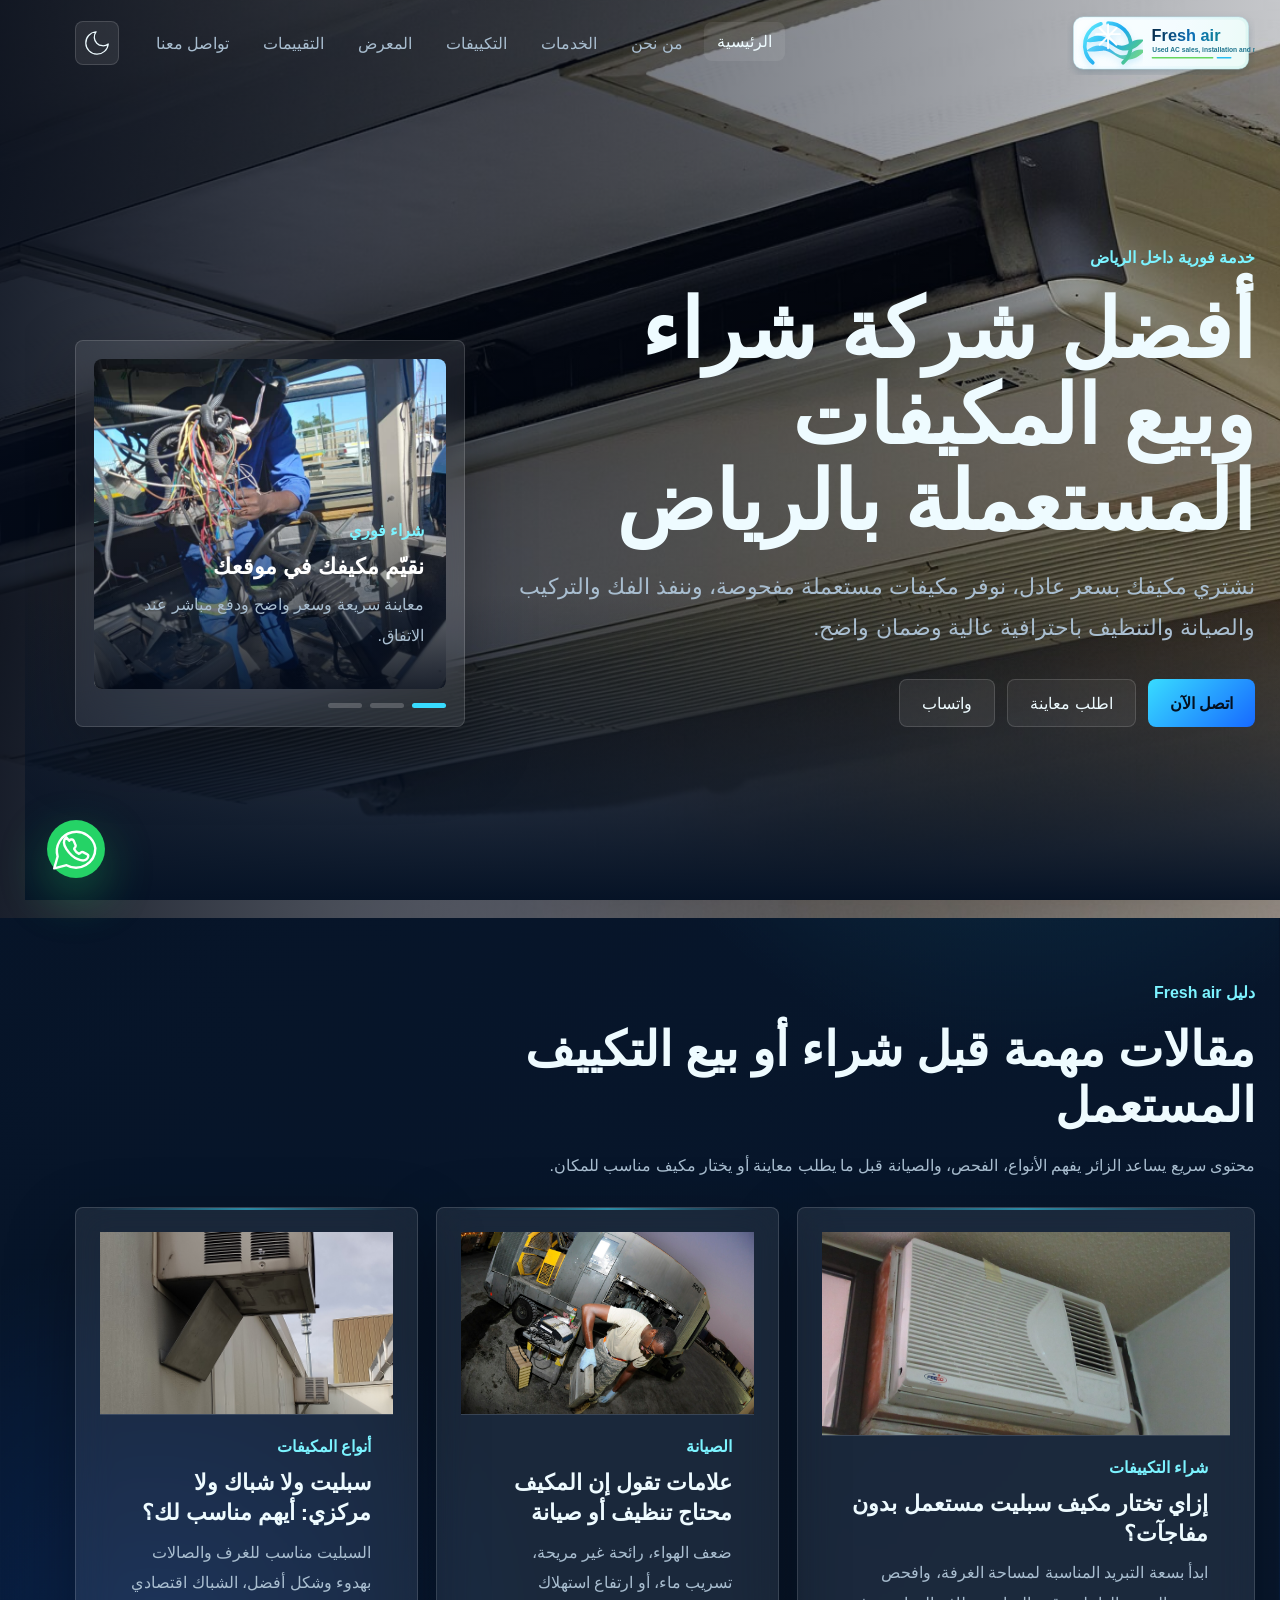
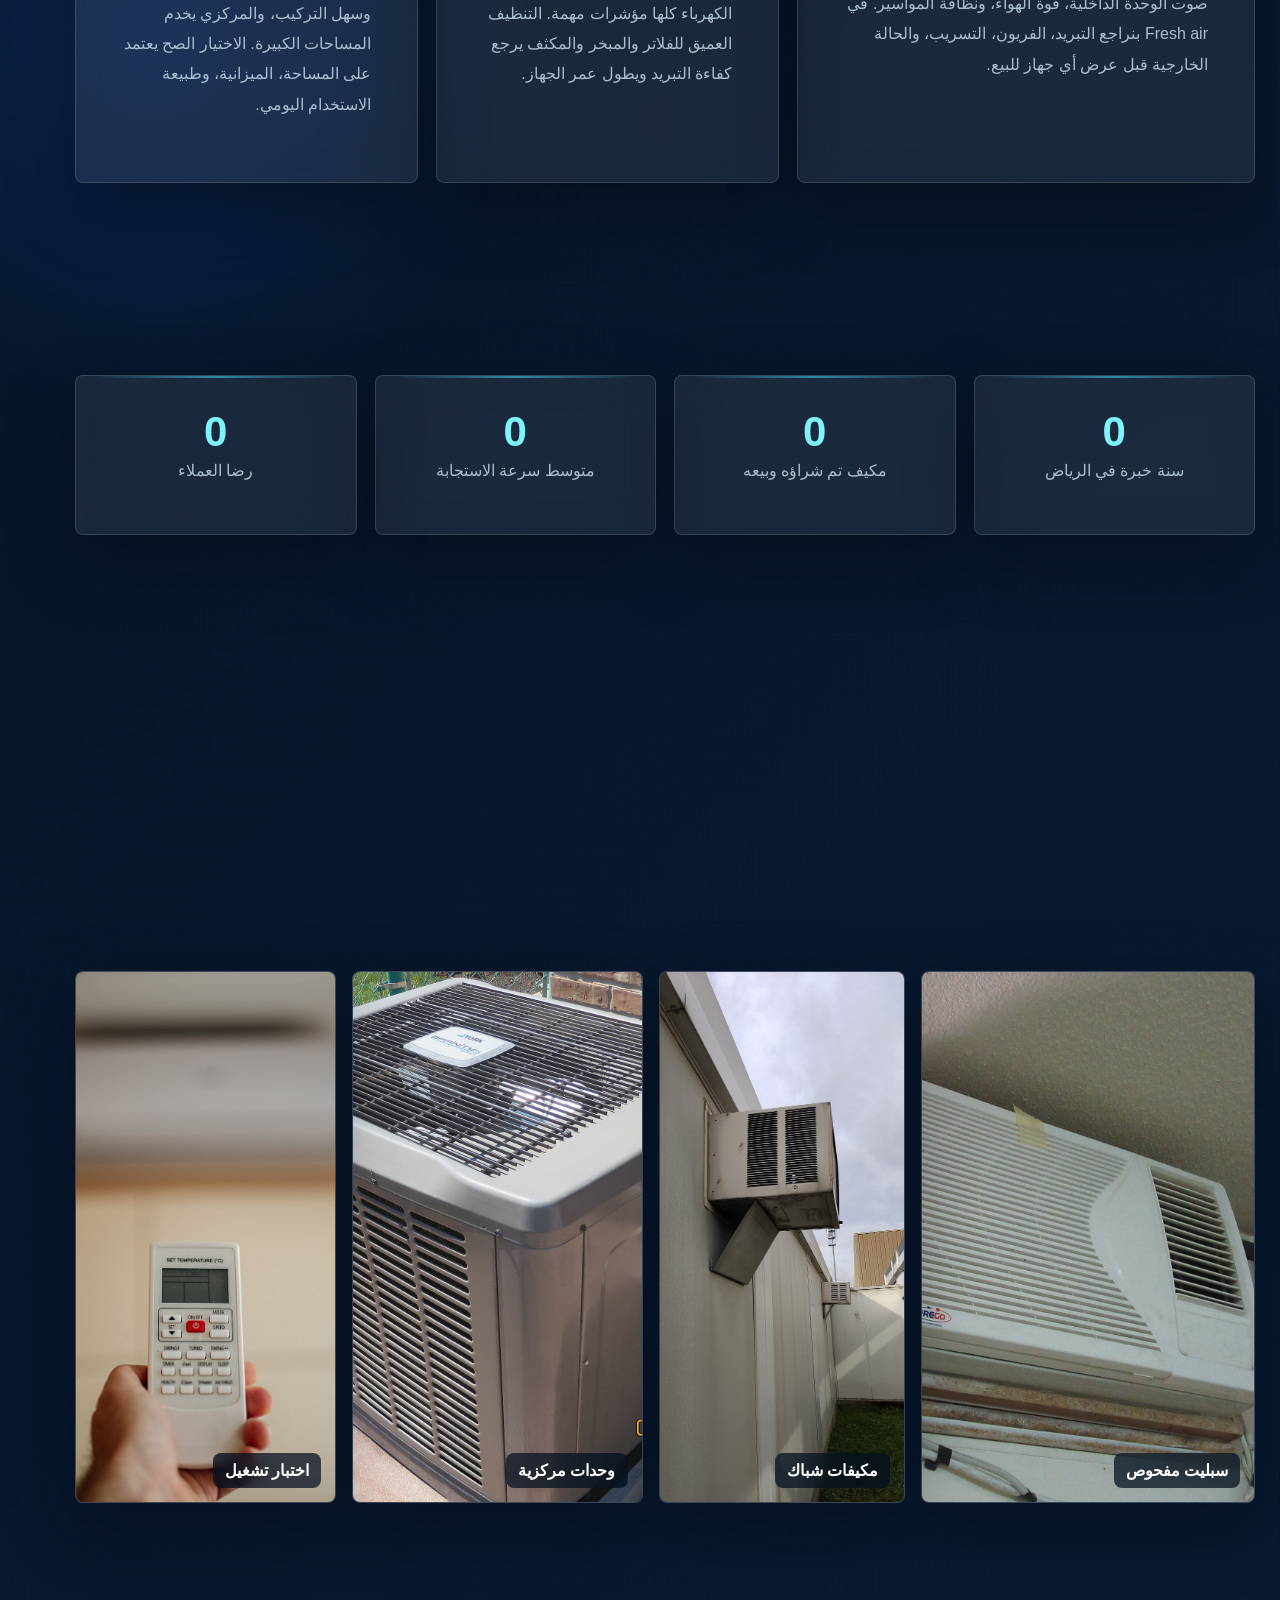
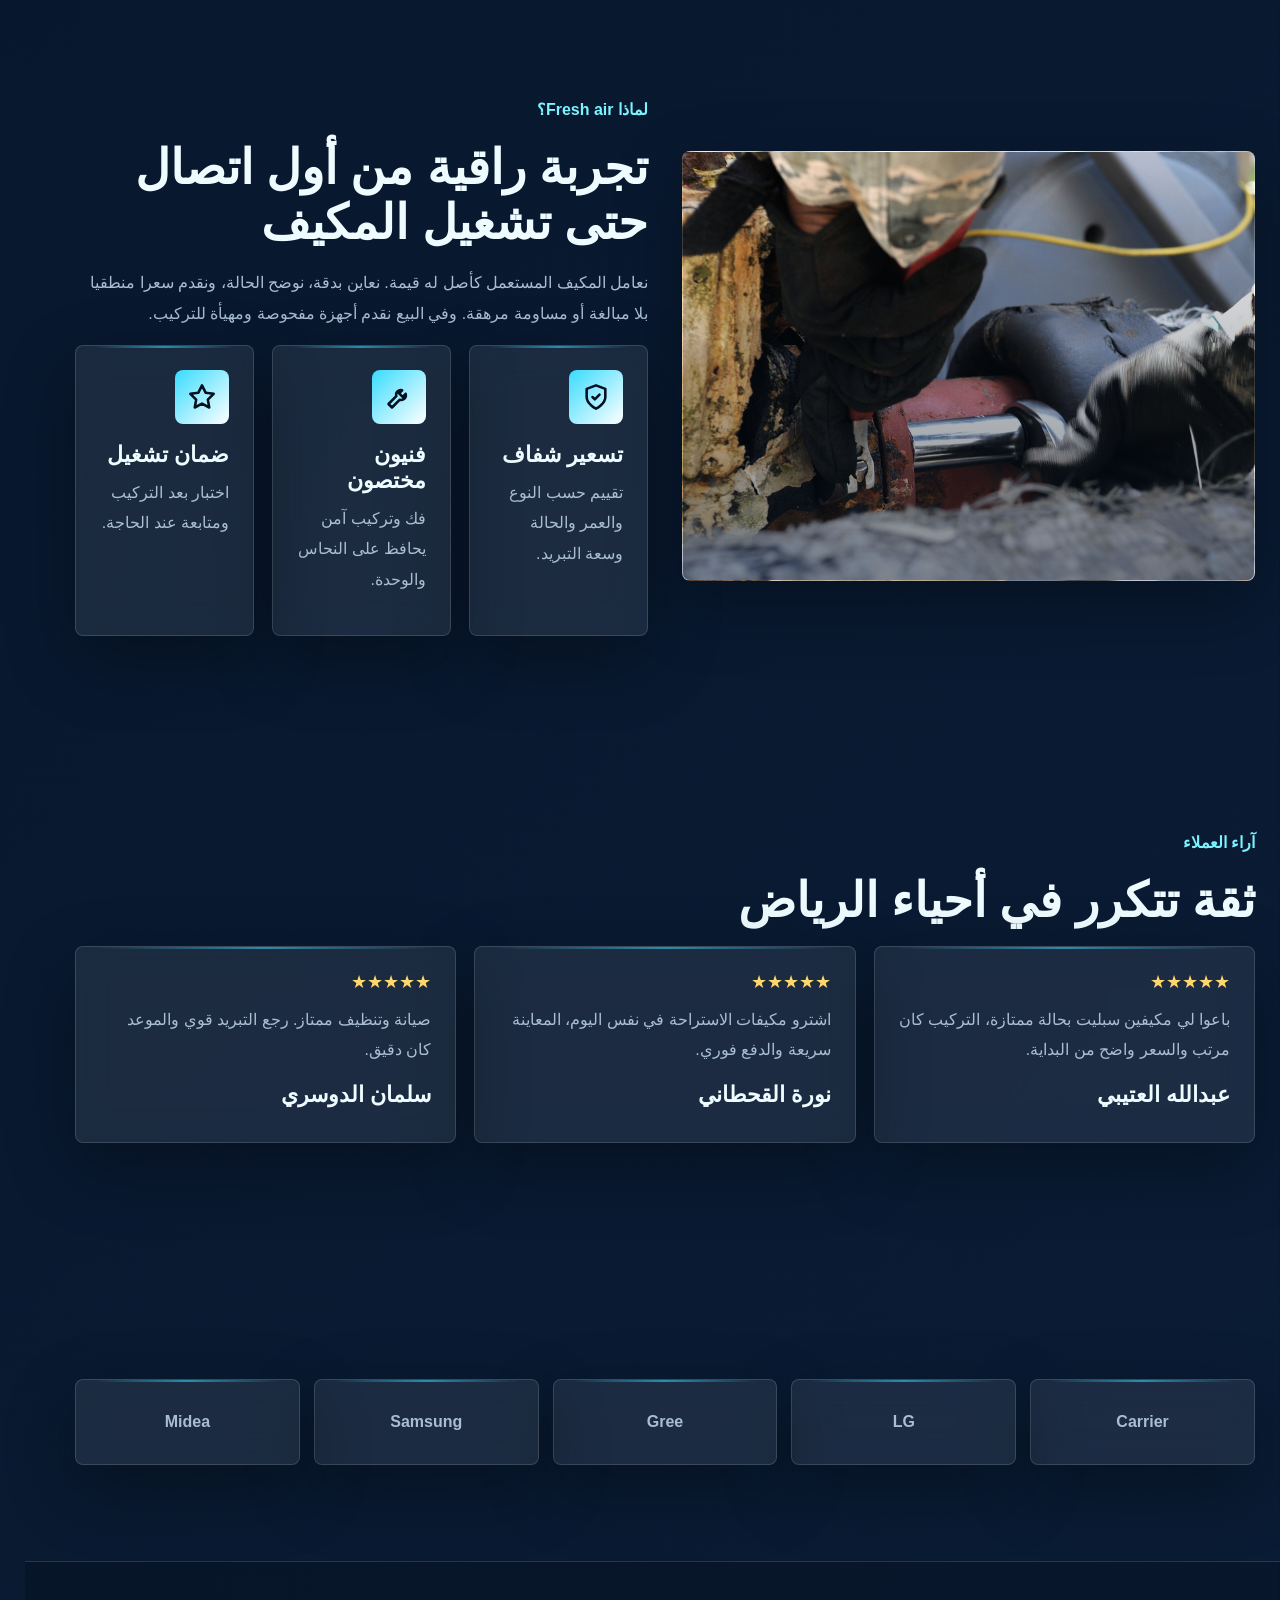
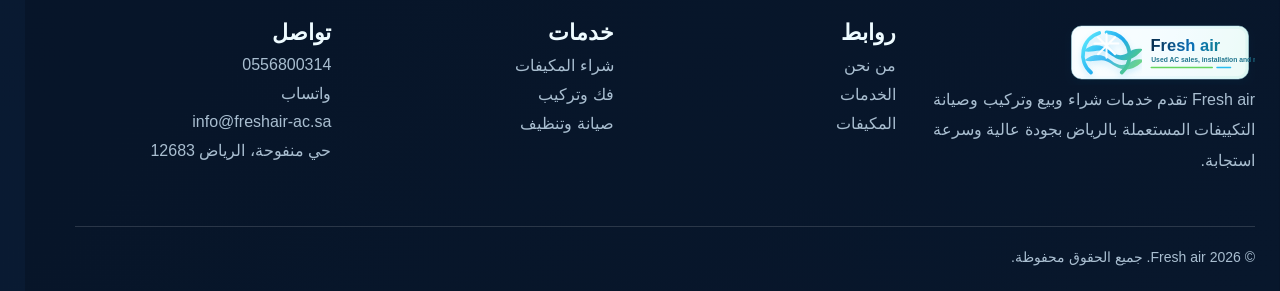
==== index.html @ 981058bc "Add files via upload" ====
﻿<!doctype html>
<html lang="ar" dir="rtl">
<head>
  <meta charset="utf-8">
  <meta name="viewport" content="width=device-width, initial-scale=1">
  <meta name="description" content="Fresh air لبيع وشراء وتركيب وصيانة التكييفات المستعملة بالرياض مع معاينة فورية وأسعار عادلة ومقالات تساعدك تختار المكيف المناسب.">
  <title>Fresh air | تكييفات مستعملة بالرياض</title>
  <link rel="icon" href="assets/logo.svg" type="image/svg+xml">
  <link rel="stylesheet" href="styles.css">
</head>
<body>
  <main>
    <section class="hero" style="--hero-img:url('assets/img/hero-ac-luxury.jpg')">
      <div class="container hero-grid">
        <div class="reveal">
          <p class="eyebrow">خدمة فورية داخل الرياض</p>
          <h1>أفضل شركة شراء وبيع المكيفات المستعملة بالرياض</h1>
          <p class="lead">نشتري مكيفك بسعر عادل، نوفر مكيفات مستعملة مفحوصة، وننفذ الفك والتركيب والصيانة والتنظيف باحترافية عالية وضمان واضح.</p>
          <div class="hero-actions">
            <a class="btn primary" href="tel:+966556800314">اتصل الآن</a>
            <a class="btn ghost" href="contact.html">اطلب معاينة</a>
            <a class="btn" href="https://wa.me/966556800314">واتساب</a>
          </div>
        </div>
        <aside class="hero-panel reveal" data-carousel data-slides='[
          {"tag":"شراء فوري","title":"نقيّم مكيفك في موقعك","text":"معاينة سريعة وسعر واضح ودفع مباشر عند الاتفاق.","image":"assets/img/service-technician.jpg"},
          {"tag":"بيع مضمون","title":"مكيفات مستعملة مفحوصة","text":"سبليت وشباك ومركزي بحالة ممتازة وخيارات تناسب ميزانيتك.","image":"assets/img/split-wall.jpg"},
          {"tag":"صيانة دقيقة","title":"تنظيف وتعبئة فريون","text":"فحص تبريد وتسريب وتنظيف عميق لاستعادة كفاءة المكيف.","image":"assets/img/central-hvac.jpg"}
        ]'></aside>
      </div>
    </section>

    <section class="section article-feature">
      <div class="container">
        <div class="section-heading reveal">
          <p class="eyebrow">دليل Fresh air</p>
          <h2>مقالات مهمة قبل شراء أو بيع التكييف المستعمل</h2>
          <p>محتوى سريع يساعد الزائر يفهم الأنواع، الفحص، والصيانة قبل ما يطلب معاينة أو يختار مكيف مناسب للمكان.</p>
        </div>
        <div class="article-grid">
          <article class="card article-card reveal">
            <img src="assets/img/split-wall.jpg" alt="مكيف سبليت مستعمل">
            <div class="article-body">
              <span>شراء التكييفات</span>
              <h3>إزاي تختار مكيف سبليت مستعمل بدون مفاجآت؟</h3>
              <p>ابدأ بسعة التبريد المناسبة لمساحة الغرفة، وافحص صوت الوحدة الداخلية، قوة الهواء، ونظافة المواسير. في Fresh air بنراجع التبريد، الفريون، التسريب، والحالة الخارجية قبل عرض أي جهاز للبيع.</p>
            </div>
          </article>
          <article class="card article-card reveal">
            <img src="assets/img/maintenance-filter.jpg" alt="تنظيف فلتر مكيف">
            <div class="article-body">
              <span>الصيانة</span>
              <h3>علامات تقول إن المكيف محتاج تنظيف أو صيانة</h3>
              <p>ضعف الهواء، رائحة غير مريحة، تسريب ماء، أو ارتفاع استهلاك الكهرباء كلها مؤشرات مهمة. التنظيف العميق للفلاتر والمبخر والمكثف يرجع كفاءة التبريد ويطول عمر الجهاز.</p>
            </div>
          </article>
          <article class="card article-card reveal">
            <img src="assets/img/window-ac.jpg" alt="مكيف شباك مستعمل">
            <div class="article-body">
              <span>أنواع المكيفات</span>
              <h3>سبليت ولا شباك ولا مركزي: أيهم مناسب لك؟</h3>
              <p>السبليت مناسب للغرف والصالات بهدوء وشكل أفضل، الشباك اقتصادي وسهل التركيب، والمركزي يخدم المساحات الكبيرة. الاختيار الصح يعتمد على المساحة، الميزانية، وطبيعة الاستخدام اليومي.</p>
            </div>
          </article>
        </div>
      </div>
    </section>
    <section class="section">
      <div class="container grid-4">
        <div class="card stat"><strong data-count="14" data-suffix="+">0</strong><p>سنة خبرة في الرياض</p></div>
        <div class="card stat"><strong data-count="9200" data-suffix="+">0</strong><p>مكيف تم شراؤه وبيعه</p></div>
        <div class="card stat"><strong data-count="35" data-suffix=" دقيقة">0</strong><p>متوسط سرعة الاستجابة</p></div>
        <div class="card stat"><strong data-count="98" data-suffix="%">0</strong><p>رضا العملاء</p></div>
      </div>
    </section>

    <section class="section visual-band">
      <div class="container">
        <div class="brand-showcase reveal">
          <img src="assets/logo.svg" alt="شعار Fresh air للمكيفات">
          <div>
            <p class="eyebrow">هوية Fresh air</p>
            <h2>علامة احترافية وخدمة واضحة</h2>
            <p>الشعار والألوان والصور كلها موجودة داخل المشروع، جاهزة للرفع والتعديل واستبدال الصور لاحقا بصوركم الحقيقية.</p>
          </div>
        </div>
        <div class="image-strip">
          <figure class="image-card reveal"><img src="assets/img/split-wall.jpg" alt="مكيف سبليت جداري"><figcaption>سبليت مفحوص</figcaption></figure>
          <figure class="image-card reveal"><img src="assets/img/window-ac.jpg" alt="مكيف شباك"><figcaption>مكيفات شباك</figcaption></figure>
          <figure class="image-card reveal"><img src="assets/img/central-hvac.jpg" alt="وحدة تكييف مركزية"><figcaption>وحدات مركزية</figcaption></figure>
          <figure class="image-card reveal"><img src="assets/img/remote-control.jpg" alt="تشغيل المكيف بالريموت"><figcaption>اختبار تشغيل</figcaption></figure>
        </div>
      </div>
    </section>

    <section class="section">
      <div class="container split">
        <div class="media-frame reveal" style="background-image:url('assets/img/technician-install.jpg')"></div>
        <div class="reveal">
          <p class="eyebrow">لماذا Fresh air؟</p>
          <h2>تجربة راقية من أول اتصال حتى تشغيل المكيف</h2>
          <p>نعامل المكيف المستعمل كأصل له قيمة. نعاين بدقة، نوضح الحالة، ونقدم سعرا منطقيا بلا مبالغة أو مساومة مرهقة. وفي البيع نقدم أجهزة مفحوصة ومهيأة للتركيب.</p>
          <div class="grid-3">
            <article class="card"><div class="icon"></div><h3>تسعير شفاف</h3><p>تقييم حسب النوع والعمر والحالة وسعة التبريد.</p></article>
            <article class="card"><div class="icon"></div><h3>فنيون مختصون</h3><p>فك وتركيب آمن يحافظ على النحاس والوحدة.</p></article>
            <article class="card"><div class="icon"></div><h3>ضمان تشغيل</h3><p>اختبار بعد التركيب ومتابعة عند الحاجة.</p></article>
          </div>
        </div>
      </div>
    </section>

    <section class="section">
      <div class="container">
        <div class="reveal">
          <p class="eyebrow">آراء العملاء</p>
          <h2>ثقة تتكرر في أحياء الرياض</h2>
        </div>
        <div class="review-grid">
          <article class="card"><div class="stars">★★★★★</div><p>باعوا لي مكيفين سبليت بحالة ممتازة، التركيب كان مرتب والسعر واضح من البداية.</p><h3>عبدالله العتيبي</h3></article>
          <article class="card"><div class="stars">★★★★★</div><p>اشترو مكيفات الاستراحة في نفس اليوم، المعاينة سريعة والدفع فوري.</p><h3>نورة القحطاني</h3></article>
          <article class="card"><div class="stars">★★★★★</div><p>صيانة وتنظيف ممتاز. رجع التبريد قوي والموعد كان دقيق.</p><h3>سلمان الدوسري</h3></article>
        </div>
      </div>
    </section>

    <section class="section">
      <div class="container">
        <p class="eyebrow reveal">شركاء وماركات نتعامل معها</p>
        <div class="partners">
          <div class="card partner">Carrier</div>
          <div class="card partner">LG</div>
          <div class="card partner">Gree</div>
          <div class="card partner">Samsung</div>
          <div class="card partner">Midea</div>
        </div>
      </div>
    </section>
  </main>
  <footer class="footer"></footer>
  <script src="app.js"></script>
  <script src="content.js"></script>
</body>
</html>
---- styles.css ----
:root {
  color-scheme: dark;
  --bg: #061326;
  --bg-2: #0a1c35;
  --panel: rgba(255, 255, 255, .08);
  --panel-strong: rgba(255, 255, 255, .13);
  --text: #eefbff;
  --muted: #a9bed0;
  --line: rgba(255, 255, 255, .14);
  --cyan: #38dcff;
  --cyan-2: #7cf3ff;
  --blue: #1769ff;
  --white: #ffffff;
  --shadow: 0 24px 70px rgba(0, 0, 0, .32);
  --soft: 0 18px 50px rgba(56, 220, 255, .16);
  --radius: 8px;
  --max: 1180px;
}

:root.light {
  color-scheme: light;
  --bg: #f5fbff;
  --bg-2: #e9f4fb;
  --panel: rgba(255, 255, 255, .76);
  --panel-strong: rgba(255, 255, 255, .95);
  --text: #061326;
  --muted: #506476;
  --line: rgba(4, 26, 52, .12);
  --shadow: 0 24px 70px rgba(0, 42, 87, .12);
  --soft: 0 18px 50px rgba(23, 105, 255, .11);
}

* { box-sizing: border-box; }

html {
  scroll-behavior: smooth;
}

body {
  margin: 0;
  font-family: "Tajawal", "Cairo", "Segoe UI", Tahoma, Arial, sans-serif;
  background:
    radial-gradient(circle at 80% 12%, rgba(56, 220, 255, .16), transparent 28rem),
    radial-gradient(circle at 12% 32%, rgba(23, 105, 255, .16), transparent 24rem),
    linear-gradient(135deg, var(--bg), var(--bg-2));
  color: var(--text);
  min-height: 100vh;
  overflow-x: hidden;
}

body::before,
body::after {
  content: "";
  position: fixed;
  inset: auto auto 9% 7%;
  width: 21rem;
  height: 21rem;
  border-radius: 50%;
  background: rgba(56, 220, 255, .13);
  filter: blur(24px);
  pointer-events: none;
  animation: floatGlow 9s ease-in-out infinite;
  z-index: -2;
}

body::after {
  inset: 13% 8% auto auto;
  width: 15rem;
  height: 15rem;
  background: rgba(23, 105, 255, .18);
  animation-duration: 12s;
  animation-delay: -3s;
}

@keyframes floatGlow {
  0%, 100% { transform: translate3d(0, 0, 0) scale(1); opacity: .62; }
  50% { transform: translate3d(1.5rem, -2rem, 0) scale(1.08); opacity: .9; }
}

a { color: inherit; text-decoration: none; }
img { max-width: 100%; display: block; }
button, input, textarea, select { font: inherit; }

.loader {
  position: fixed;
  inset: 0;
  z-index: 1000;
  display: grid;
  place-items: center;
  background: #04101f;
  transition: opacity .6s ease, visibility .6s ease;
}

.loader.hide {
  opacity: 0;
  visibility: hidden;
}

.loader-mark {
  width: 92px;
  height: 92px;
  border-radius: 50%;
  border: 1px solid rgba(124, 243, 255, .25);
  display: grid;
  place-items: center;
  position: relative;
  box-shadow: 0 0 50px rgba(56, 220, 255, .32);
}

.loader-mark::before {
  content: "";
  position: absolute;
  inset: -4px;
  border-radius: inherit;
  border: 3px solid transparent;
  border-top-color: var(--cyan);
  animation: spin 1s linear infinite;
}

.loader-mark span {
  color: var(--cyan-2);
  font-weight: 900;
  font-size: 30px;
}

@keyframes spin { to { transform: rotate(360deg); } }

.page-transition {
  position: fixed;
  inset: 0;
  z-index: 900;
  pointer-events: none;
  background: linear-gradient(120deg, #061326, #0a65ff, #38dcff);
  transform: translateX(105%);
}

.page-transition.active {
  animation: pageSweep .72s cubic-bezier(.7, 0, .2, 1);
}

@keyframes pageSweep {
  0% { transform: translateX(105%); }
  45% { transform: translateX(0); }
  100% { transform: translateX(-105%); }
}

.nav {
  position: fixed;
  top: 0;
  inset-inline: 0;
  z-index: 100;
  transition: background .3s ease, box-shadow .3s ease, transform .3s ease;
}

.nav.scrolled {
  background: rgba(4, 16, 31, .76);
  backdrop-filter: blur(18px);
  box-shadow: 0 8px 40px rgba(0, 0, 0, .22);
}

.nav-inner {
  width: min(var(--max), calc(100% - 32px));
  margin: auto;
  height: 86px;
  display: flex;
  align-items: center;
  gap: 24px;
}

.brand {
  display: inline-flex;
  align-items: center;
  min-width: 196px;
}

.brand img {
  width: 188px;
  max-height: 70px;
  height: auto;
  object-fit: contain;
  border-radius: var(--radius);
}

.nav-links {
  display: flex;
  align-items: center;
  gap: 8px;
  margin-inline-start: auto;
}

.nav-links a {
  color: var(--muted);
  padding: 10px 13px;
  border-radius: var(--radius);
  transition: color .25s ease, background .25s ease, transform .25s ease;
  white-space: nowrap;
}

.nav-links a:hover,
.nav-links a.active {
  color: var(--text);
  background: rgba(255, 255, 255, .08);
  transform: translateY(-2px);
}

.nav-actions {
  display: flex;
  align-items: center;
  gap: 10px;
}

.icon-btn,
.menu-btn {
  width: 44px;
  height: 44px;
  border: 1px solid var(--line);
  border-radius: var(--radius);
  background: var(--panel);
  color: var(--text);
  display: grid;
  place-items: center;
  cursor: pointer;
  transition: transform .25s ease, border-color .25s ease, background .25s ease;
}

.icon-btn:hover,
.menu-btn:hover {
  transform: translateY(-2px);
  border-color: rgba(56, 220, 255, .5);
  background: var(--panel-strong);
}

.menu-btn { display: none; }

.section {
  padding: 96px 0;
  position: relative;
}

.container {
  width: min(var(--max), calc(100% - 32px));
  margin: auto;
}

.eyebrow {
  color: var(--cyan-2);
  font-weight: 800;
  letter-spacing: 0;
  margin-bottom: 14px;
}

h1, h2, h3, p { margin-top: 0; }

h1 {
  font-size: clamp(40px, 7vw, 82px);
  line-height: 1.05;
  margin-bottom: 20px;
  max-width: 950px;
}

h2 {
  font-size: clamp(28px, 4vw, 48px);
  line-height: 1.15;
  margin-bottom: 18px;
}

h3 {
  font-size: 22px;
  margin-bottom: 10px;
}

p {
  color: var(--muted);
  line-height: 1.9;
}

.lead {
  font-size: clamp(17px, 2.1vw, 22px);
  max-width: 780px;
}

.section-heading {
  max-width: 780px;
  margin-bottom: 26px;
}

.btn {
  border: 1px solid var(--line);
  border-radius: var(--radius);
  min-height: 48px;
  padding: 0 22px;
  display: inline-flex;
  align-items: center;
  justify-content: center;
  gap: 9px;
  color: var(--text);
  background: var(--panel);
  cursor: pointer;
  transition: transform .25s ease, box-shadow .25s ease, background .25s ease, border-color .25s ease;
  white-space: nowrap;
}

.btn:hover {
  transform: translateY(-3px);
  border-color: rgba(56, 220, 255, .56);
  box-shadow: var(--soft);
}

.btn.primary {
  border: 0;
  background: linear-gradient(135deg, var(--cyan), var(--blue));
  color: #04101f;
  font-weight: 900;
}

.btn.ghost {
  background: rgba(255, 255, 255, .06);
}

.hero {
  min-height: 100svh;
  display: grid;
  align-items: center;
  padding: 130px 0 60px;
  isolation: isolate;
  overflow: hidden;
}

.hero::before {
  content: "";
  position: absolute;
  inset: 0;
  background:
    linear-gradient(90deg, rgba(3, 10, 24, .9) 0%, rgba(3, 10, 24, .55) 48%, rgba(3, 10, 24, .2) 100%),
    var(--hero-img, url("assets/img/hero-ac-luxury.jpg"));
  background-size: cover;
  background-position: center;
  transform: scale(1.04);
  animation: heroZoom 16s ease-in-out infinite alternate;
  z-index: -2;
}

.hero::after {
  content: "";
  position: absolute;
  inset: 0;
  background: linear-gradient(0deg, var(--bg) 0%, transparent 34%);
  z-index: -1;
}

@keyframes heroZoom {
  to { transform: scale(1.12) translateX(1.2rem); }
}

.hero-grid {
  display: grid;
  grid-template-columns: 1fr 390px;
  gap: 44px;
  align-items: end;
}

.hero-actions,
.inline-actions {
  display: flex;
  align-items: center;
  gap: 12px;
  flex-wrap: wrap;
  margin-top: 30px;
}

.hero-panel,
.glass,
.card {
  background: var(--panel);
  border: 1px solid var(--line);
  border-radius: var(--radius);
  backdrop-filter: blur(18px);
  box-shadow: var(--shadow);
}

.hero-panel {
  padding: 18px;
  overflow: hidden;
}

.slide {
  min-height: 330px;
  border-radius: var(--radius);
  padding: 22px;
  background-size: cover;
  background-position: center;
  display: flex;
  flex-direction: column;
  justify-content: end;
  position: relative;
  overflow: hidden;
}

.slide::before {
  content: "";
  position: absolute;
  inset: 0;
  background: linear-gradient(0deg, rgba(3, 10, 24, .88), transparent 65%);
}

.slide > * { position: relative; }

.slide h3 { color: #fff; }

.slider-dots {
  display: flex;
  gap: 8px;
  margin-top: 14px;
}

.slider-dots button {
  width: 34px;
  height: 5px;
  border: 0;
  border-radius: 99px;
  background: rgba(255, 255, 255, .2);
  cursor: pointer;
}

.slider-dots button.active { background: var(--cyan); }

.split {
  display: grid;
  grid-template-columns: 1fr 1fr;
  gap: 34px;
  align-items: center;
}

.grid-3,
.grid-4,
.product-grid,
.review-grid {
  display: grid;
  gap: 18px;
}

.grid-3 { grid-template-columns: repeat(3, 1fr); }
.grid-4 { grid-template-columns: repeat(4, 1fr); }
.product-grid { grid-template-columns: repeat(3, 1fr); }
.review-grid { grid-template-columns: repeat(3, 1fr); }

.article-feature {
  padding-top: 78px;
}

.article-grid {
  display: grid;
  grid-template-columns: 1.2fr .9fr .9fr;
  gap: 18px;
}

.article-card {
  padding: 0;
  display: grid;
  grid-template-rows: auto 1fr;
}

.article-card img {
  width: 100%;
  aspect-ratio: 16 / 10;
  object-fit: cover;
  border-bottom: 1px solid var(--line);
}

.article-card:first-child img {
  aspect-ratio: 16 / 8;
}

.article-body {
  padding: 22px;
}

.article-body span {
  display: inline-flex;
  margin-bottom: 12px;
  color: var(--cyan-2);
  font-weight: 900;
}

.article-body h3 {
  line-height: 1.35;
}

.image-strip {
  display: grid;
  grid-template-columns: 1.15fr .85fr 1fr .9fr;
  gap: 16px;
  margin-top: 22px;
}

.image-card {
  min-height: 260px;
  margin: 0;
  border-radius: var(--radius);
  overflow: hidden;
  position: relative;
  border: 1px solid var(--line);
  box-shadow: var(--shadow);
  background: var(--panel);
}

.image-card:nth-child(2),
.image-card:nth-child(4) {
  transform: translateY(34px);
}

.image-card img,
.team-card img,
.service-photo {
  width: 100%;
  height: 100%;
  object-fit: cover;
}

.image-card figcaption {
  position: absolute;
  inset: auto 14px 14px auto;
  padding: 8px 12px;
  border-radius: var(--radius);
  color: #fff;
  background: rgba(4, 16, 31, .72);
  backdrop-filter: blur(12px);
  font-weight: 800;
}

.brand-showcase {
  display: grid;
  grid-template-columns: 310px 1fr;
  gap: 24px;
  align-items: center;
  padding: 28px;
  border-radius: var(--radius);
  border: 1px solid var(--line);
  background:
    radial-gradient(circle at 18% 50%, rgba(56, 220, 255, .22), transparent 19rem),
    var(--panel);
  box-shadow: var(--shadow);
  backdrop-filter: blur(18px);
}

.brand-showcase img {
  width: min(100%, 280px);
  filter: drop-shadow(0 18px 38px rgba(56, 220, 255, .22));
}

.card {
  padding: 24px;
  position: relative;
  overflow: hidden;
  transition: transform .28s ease, border-color .28s ease, box-shadow .28s ease;
}

.card::before {
  content: "";
  position: absolute;
  inset-inline: 18px;
  top: 0;
  height: 2px;
  background: linear-gradient(90deg, transparent, var(--cyan), transparent);
  opacity: .55;
}

.card:hover {
  transform: translateY(-7px);
  border-color: rgba(56, 220, 255, .45);
  box-shadow: var(--soft), var(--shadow);
}

.service-card,
.team-card {
  padding: 0;
}

.service-card .icon,
.service-card h3,
.service-card p,
.team-card h3,
.team-card p {
  margin-inline: 22px;
}

.service-photo,
.team-card img {
  height: 190px;
  margin-bottom: 20px;
  border-bottom: 1px solid var(--line);
}

.team-card p,
.service-card p {
  padding-bottom: 22px;
}

.icon {
  width: 54px;
  height: 54px;
  border-radius: var(--radius);
  display: grid;
  place-items: center;
  margin-bottom: 18px;
  color: #04101f;
  background: linear-gradient(135deg, var(--cyan), #fff);
}

.icon svg {
  width: 28px;
  height: 28px;
  stroke-width: 2.2;
}

.stat {
  min-height: 160px;
  display: grid;
  align-content: center;
  text-align: center;
}

.stat strong {
  font-size: 42px;
  color: var(--cyan-2);
}

.media-frame {
  border-radius: var(--radius);
  overflow: hidden;
  min-height: 430px;
  background-size: cover;
  background-position: center;
  box-shadow: var(--shadow);
  border: 1px solid var(--line);
  position: relative;
}

.media-frame::after {
  content: "";
  position: absolute;
  inset: 0;
  background: linear-gradient(0deg, rgba(4, 16, 31, .52), transparent);
}

.timeline {
  display: grid;
  gap: 18px;
  position: relative;
}

.timeline-item {
  display: grid;
  grid-template-columns: 90px 1fr;
  gap: 18px;
  align-items: start;
}

.timeline-year {
  color: var(--cyan);
  font-weight: 900;
  padding: 14px;
  text-align: center;
}

.page-hero {
  padding: 150px 0 76px;
  min-height: 470px;
  display: grid;
  align-items: end;
  background:
    linear-gradient(90deg, rgba(4, 16, 31, .92), rgba(4, 16, 31, .52)),
    var(--page-img, url("assets/img/central-hvac.jpg"));
  background-size: cover;
  background-position: center;
  position: relative;
}

.filters {
  display: flex;
  gap: 10px;
  flex-wrap: wrap;
  margin-bottom: 24px;
}

.filter-btn {
  border: 1px solid var(--line);
  background: var(--panel);
  color: var(--text);
  border-radius: var(--radius);
  padding: 11px 16px;
  cursor: pointer;
}

.filter-btn.active {
  background: linear-gradient(135deg, var(--cyan), var(--blue));
  color: #04101f;
  font-weight: 900;
  border-color: transparent;
}

.product-card {
  padding: 0;
}

.product-card img,
.gallery-item img {
  width: 100%;
  aspect-ratio: 4 / 3;
  object-fit: cover;
  transition: transform .45s ease;
}

.product-card:hover img,
.gallery-item:hover img {
  transform: scale(1.07);
}

.product-body { padding: 22px; }
.price { color: var(--cyan-2); font-size: 22px; font-weight: 900; }

.masonry {
  columns: 3 280px;
  column-gap: 18px;
}

.gallery-item {
  break-inside: avoid;
  margin-bottom: 18px;
  overflow: hidden;
  cursor: zoom-in;
  padding: 0;
}

.before-after {
  display: grid;
  grid-template-columns: 1fr 1fr;
  overflow: hidden;
  padding: 0;
}

.before-after figure {
  margin: 0;
  position: relative;
  overflow: hidden;
}

.before-after figcaption {
  position: absolute;
  inset: auto 12px 12px auto;
  padding: 8px 12px;
  border-radius: var(--radius);
  background: rgba(4, 16, 31, .72);
  color: #fff;
}

.form {
  display: grid;
  gap: 14px;
}

.field {
  border: 1px solid var(--line);
  border-radius: var(--radius);
  background: rgba(255, 255, 255, .06);
  color: var(--text);
  min-height: 52px;
  padding: 0 16px;
  outline: 0;
}

textarea.field {
  padding-block: 14px;
  min-height: 150px;
  resize: vertical;
}

.map {
  width: 100%;
  height: 430px;
  border: 0;
  border-radius: var(--radius);
  filter: saturate(1.1) contrast(1.05);
}

.faq-item {
  border-bottom: 1px solid var(--line);
}

.faq-q {
  width: 100%;
  background: transparent;
  color: var(--text);
  border: 0;
  padding: 20px 0;
  text-align: right;
  cursor: pointer;
  font-weight: 900;
  display: flex;
  justify-content: space-between;
  align-items: center;
}

.faq-a {
  display: none;
  padding-bottom: 20px;
}

.faq-item.open .faq-a { display: block; }

.stars {
  color: #ffd86b;
  font-size: 18px;
  margin-bottom: 12px;
}

.partners {
  display: grid;
  grid-template-columns: repeat(5, 1fr);
  gap: 14px;
}

.partner {
  min-height: 86px;
  display: grid;
  place-items: center;
  color: var(--muted);
  font-weight: 900;
  letter-spacing: 0;
}

.footer {
  padding: 58px 0 26px;
  border-top: 1px solid var(--line);
  background: rgba(0, 0, 0, .16);
}

.footer-grid {
  display: grid;
  grid-template-columns: 1.3fr repeat(3, 1fr);
  gap: 26px;
}

.footer a {
  display: block;
  color: var(--muted);
  margin: 10px 0;
}

.copy {
  margin-top: 34px;
  padding-top: 22px;
  border-top: 1px solid var(--line);
  color: var(--muted);
  font-size: 14px;
}

.whatsapp {
  position: fixed;
  left: 22px;
  bottom: 22px;
  z-index: 80;
  width: 58px;
  height: 58px;
  border-radius: 50%;
  display: grid;
  place-items: center;
  background: #25d366;
  color: white;
  box-shadow: 0 18px 48px rgba(37, 211, 102, .36);
  animation: pulse 2.2s ease-in-out infinite;
}

@keyframes pulse {
  0%, 100% { transform: scale(1); }
  50% { transform: scale(1.08); }
}

.lightbox {
  position: fixed;
  inset: 0;
  background: rgba(3, 10, 24, .88);
  z-index: 500;
  display: none;
  place-items: center;
  padding: 24px;
}

.lightbox.open { display: grid; }
.lightbox img { max-height: 86vh; border-radius: var(--radius); box-shadow: var(--shadow); }
.lightbox button { position: absolute; top: 22px; left: 22px; }

.reveal {
  opacity: 0;
  transform: translateY(34px);
  transition: opacity .75s ease, transform .75s ease;
}

.reveal.visible {
  opacity: 1;
  transform: translateY(0);
}

.not-found {
  min-height: 100vh;
  display: grid;
  place-items: center;
  align-content: center;
  gap: 20px;
  text-align: center;
}

@media (max-width: 980px) {
  .menu-btn { display: grid; }
  .nav-links {
    position: fixed;
    top: 86px;
    inset-inline: 16px;
    display: none;
    flex-direction: column;
    align-items: stretch;
    padding: 14px;
    border: 1px solid var(--line);
    background: rgba(4, 16, 31, .92);
    backdrop-filter: blur(18px);
    border-radius: var(--radius);
  }
  .nav-links.open { display: flex; }
  .hero-grid,
  .split,
  .footer-grid {
    grid-template-columns: 1fr;
  }
  .hero-panel { max-width: 480px; }
  .grid-3,
  .grid-4,
  .product-grid,
  .article-grid,
  .review-grid,
  .partners,
  .image-strip {
    grid-template-columns: repeat(2, minmax(0, 1fr));
  }
  .brand-showcase {
    grid-template-columns: 1fr;
  }
  .image-card:nth-child(2),
  .image-card:nth-child(4) {
    transform: none;
  }
}

@media (max-width: 620px) {
  .nav-inner { height: 76px; width: min(100% - 20px, var(--max)); gap: 10px; }
  .brand { min-width: 148px; }
  .brand img { width: 144px; max-height: 58px; }
  .page-hero { padding-top: 126px; }
  .section { padding: 70px 0; }
  .hero { padding-top: 112px; }
  .hero-actions .btn,
  .inline-actions .btn { flex: 1 1 100%; }
  .grid-3,
  .grid-4,
  .product-grid,
  .article-grid,
  .review-grid,
  .partners,
  .before-after,
  .image-strip {
    grid-template-columns: 1fr;
  }
  .timeline-item { grid-template-columns: 1fr; }
  .hero-panel { max-width: 100%; }
  .slide { min-height: 260px; }
  .image-card { min-height: 230px; }
  .brand-showcase { padding: 20px; }
  .map { height: 320px; }
  h1 { font-size: 40px; }
}
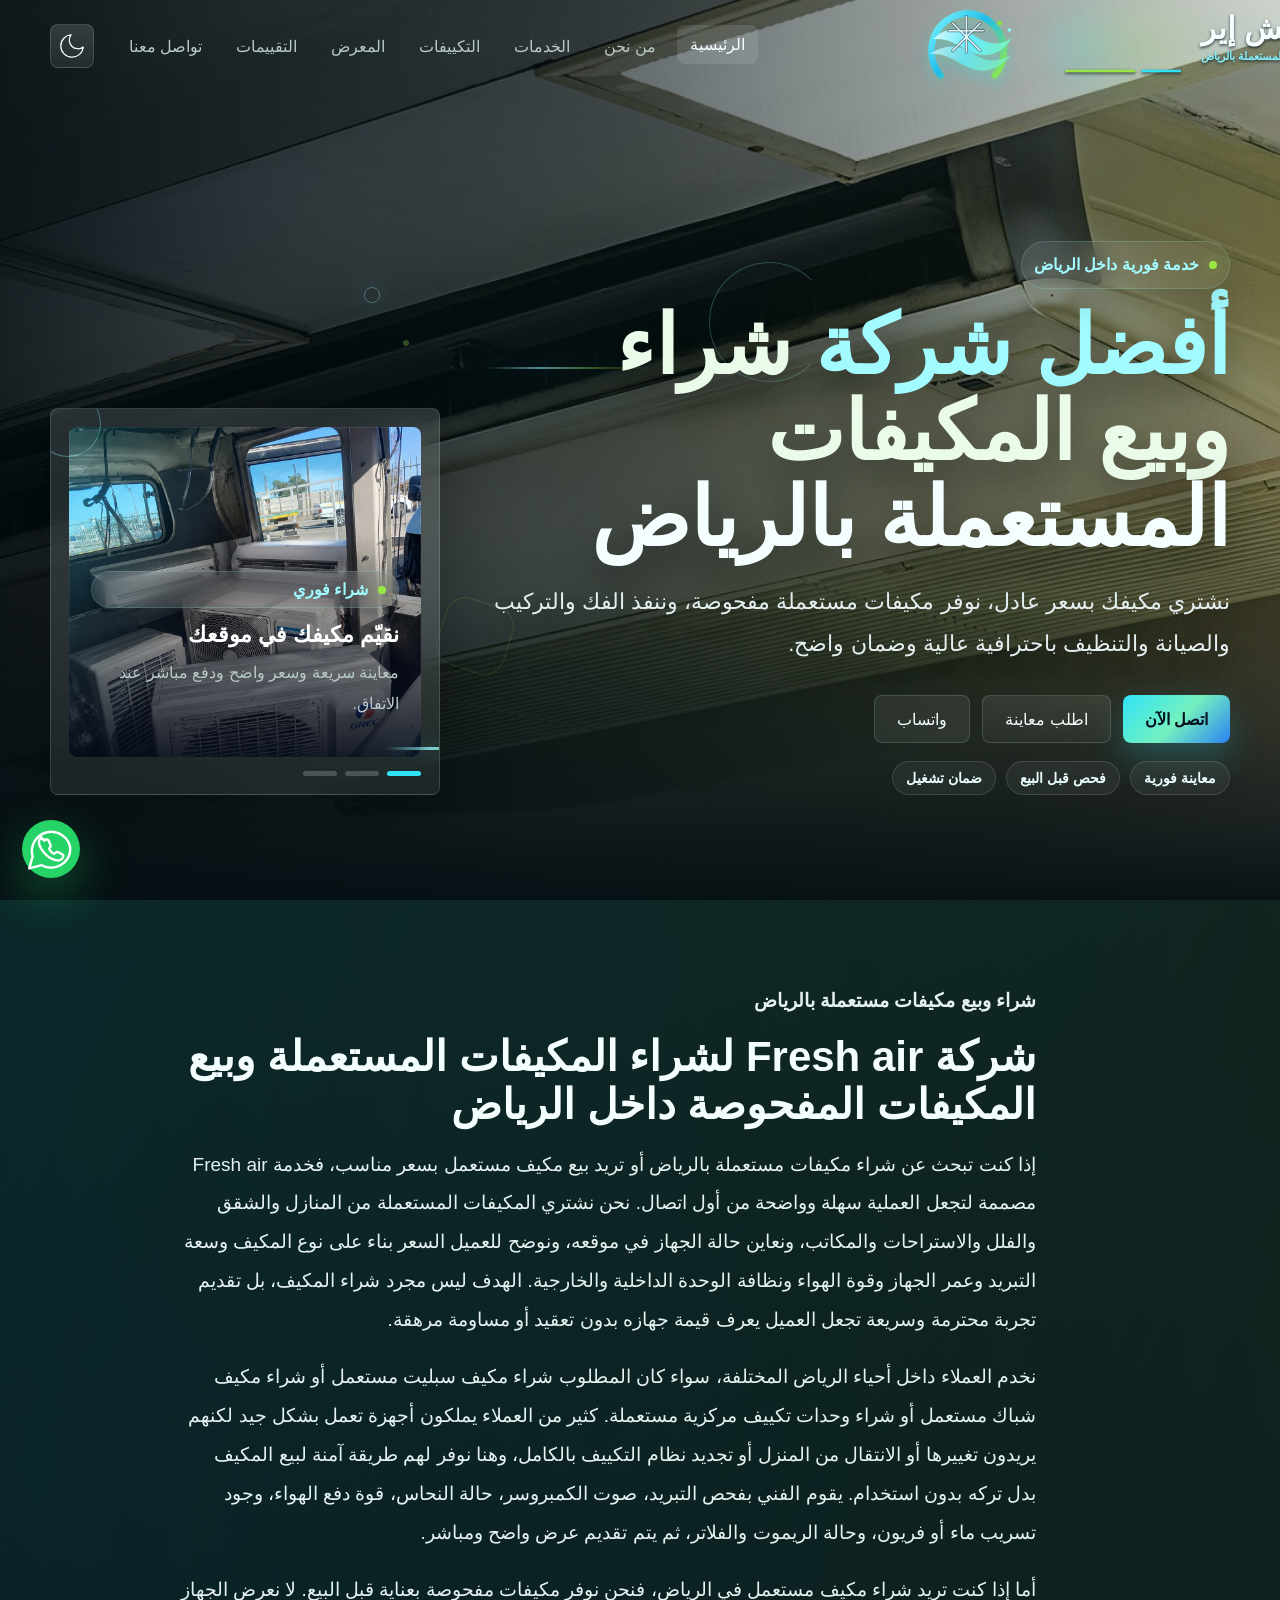
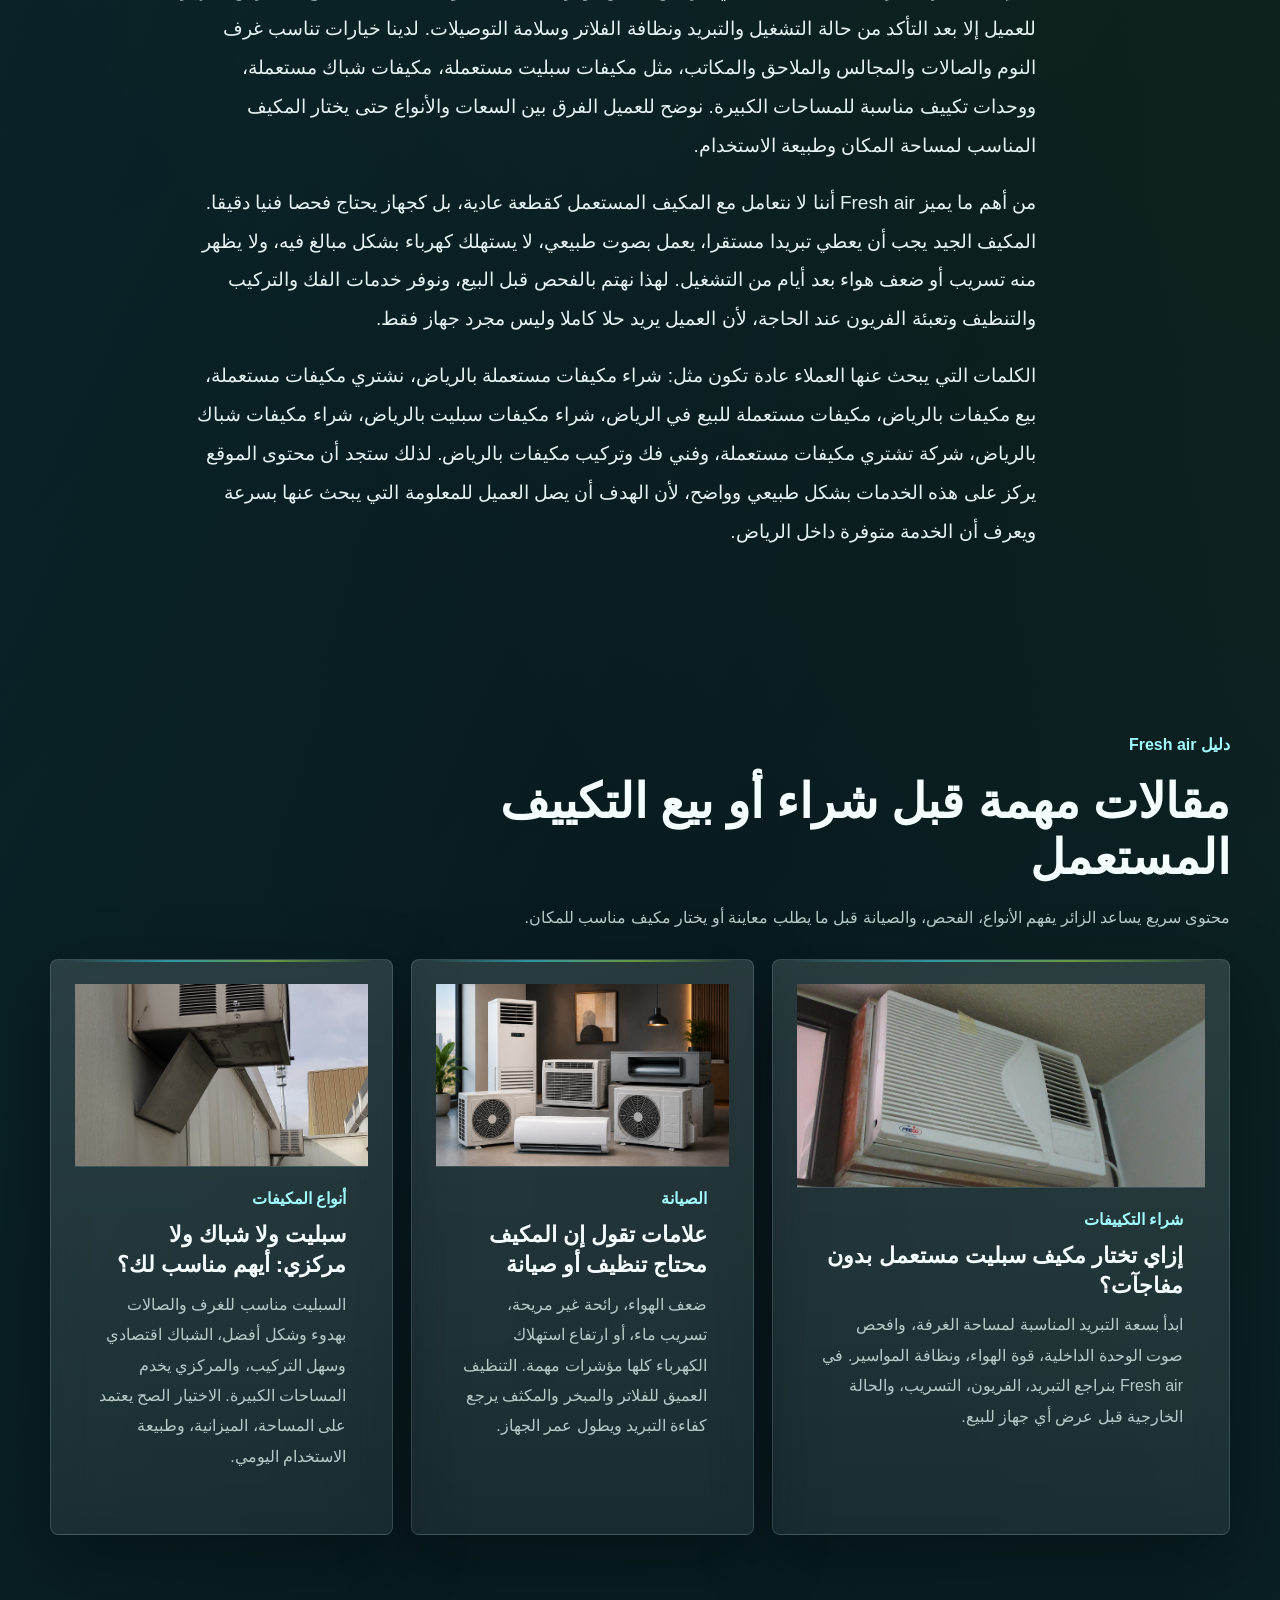
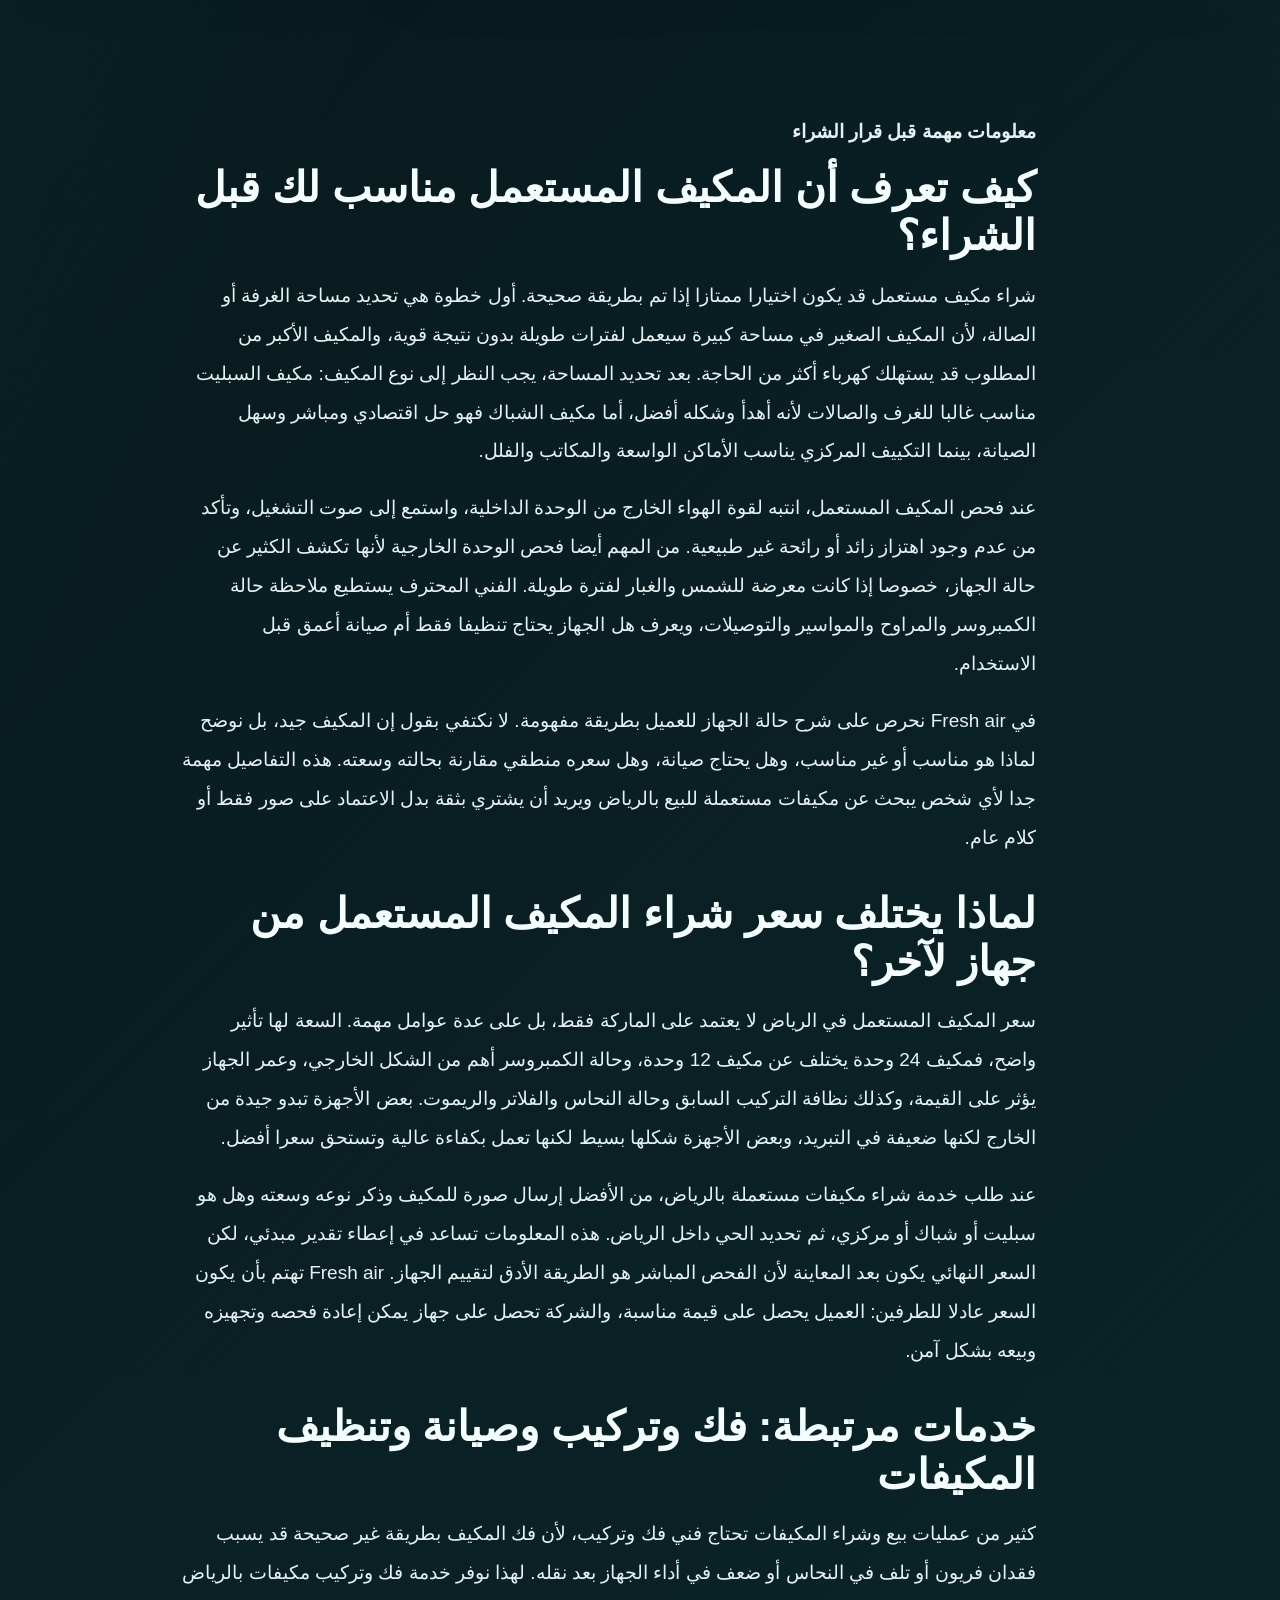
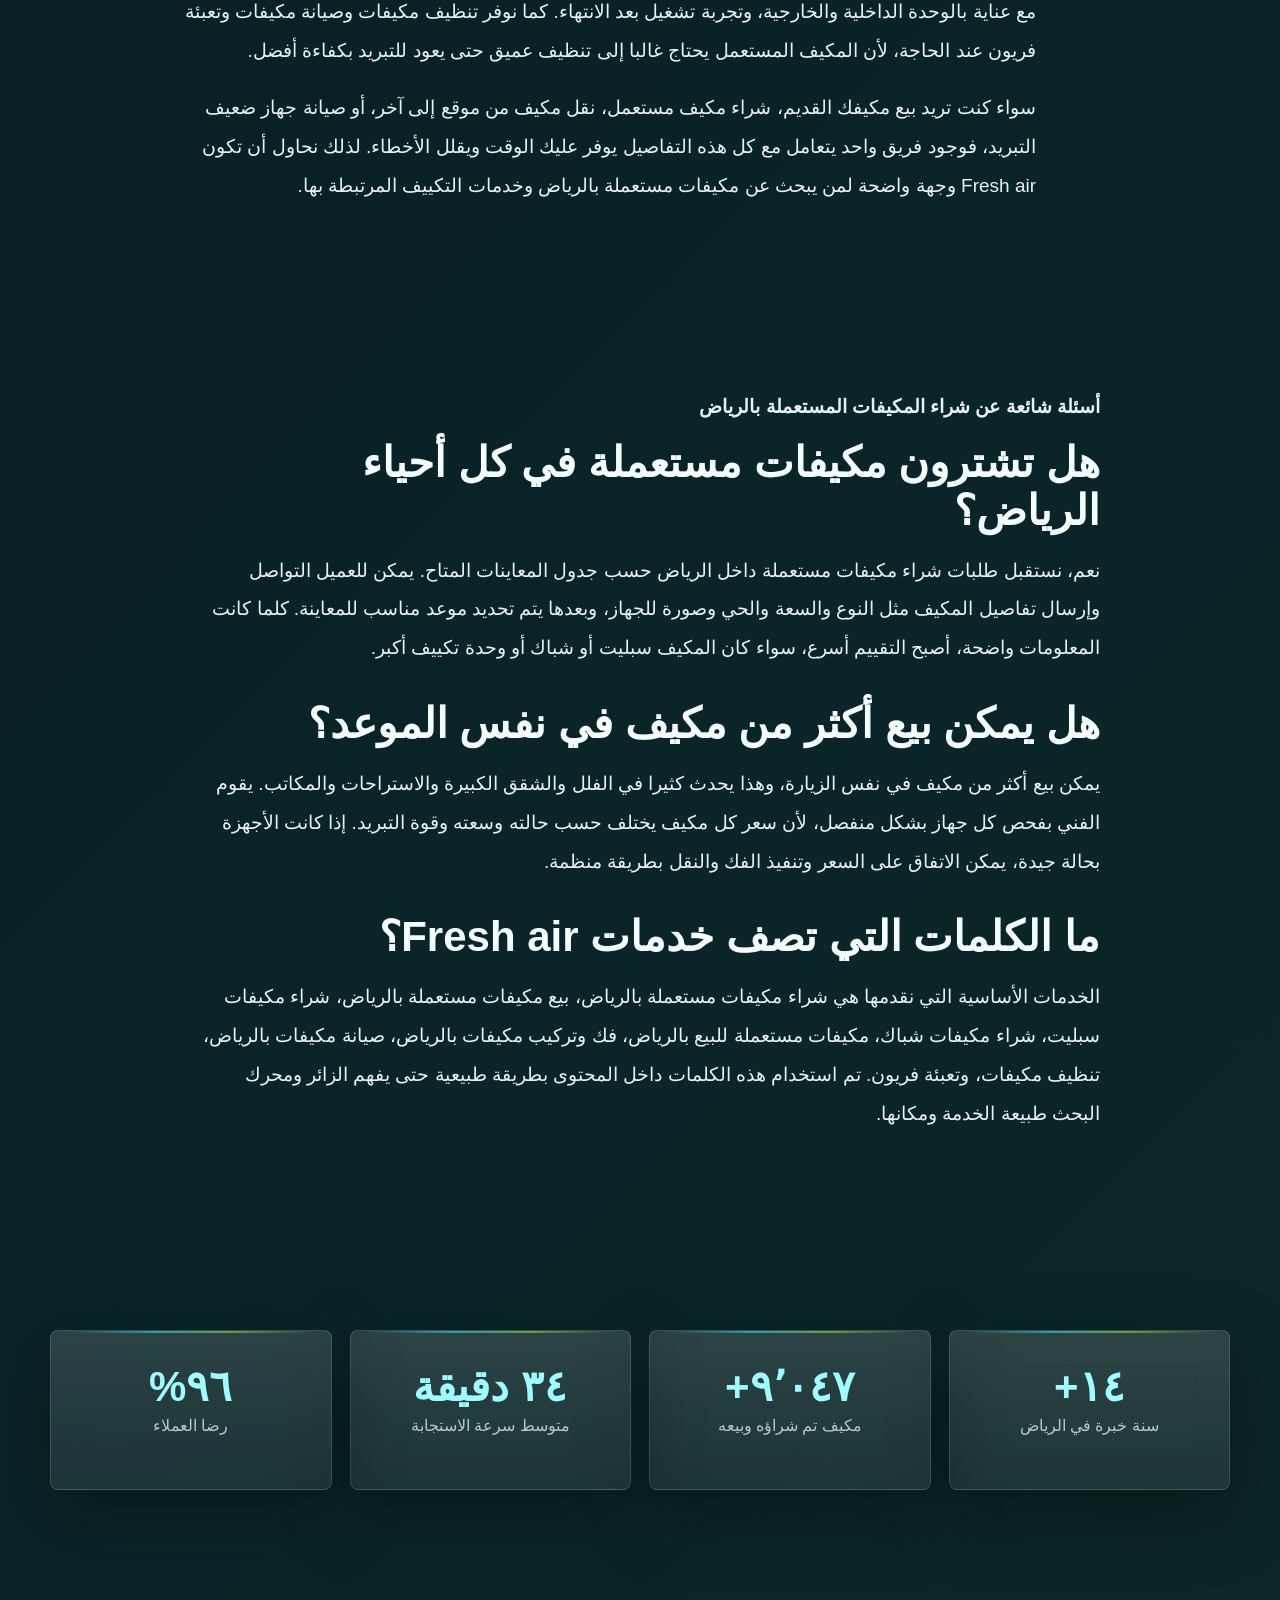
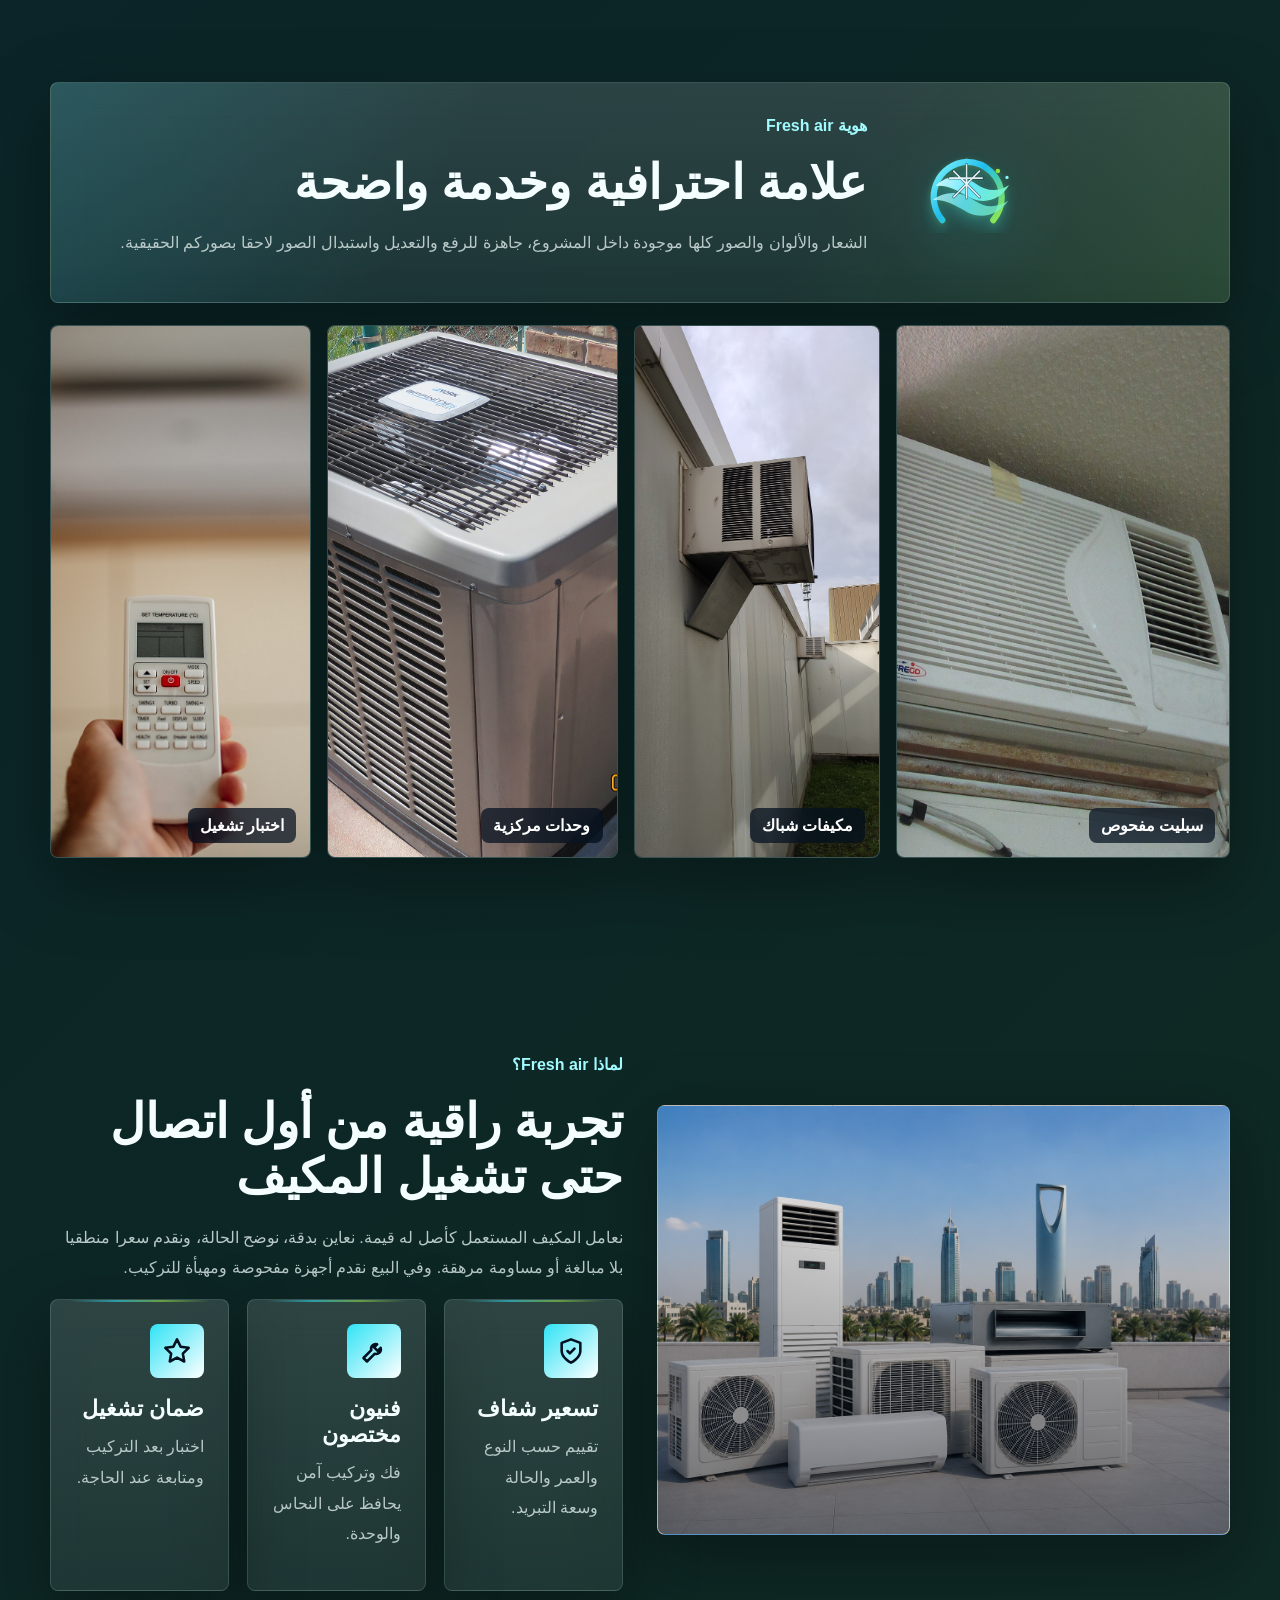
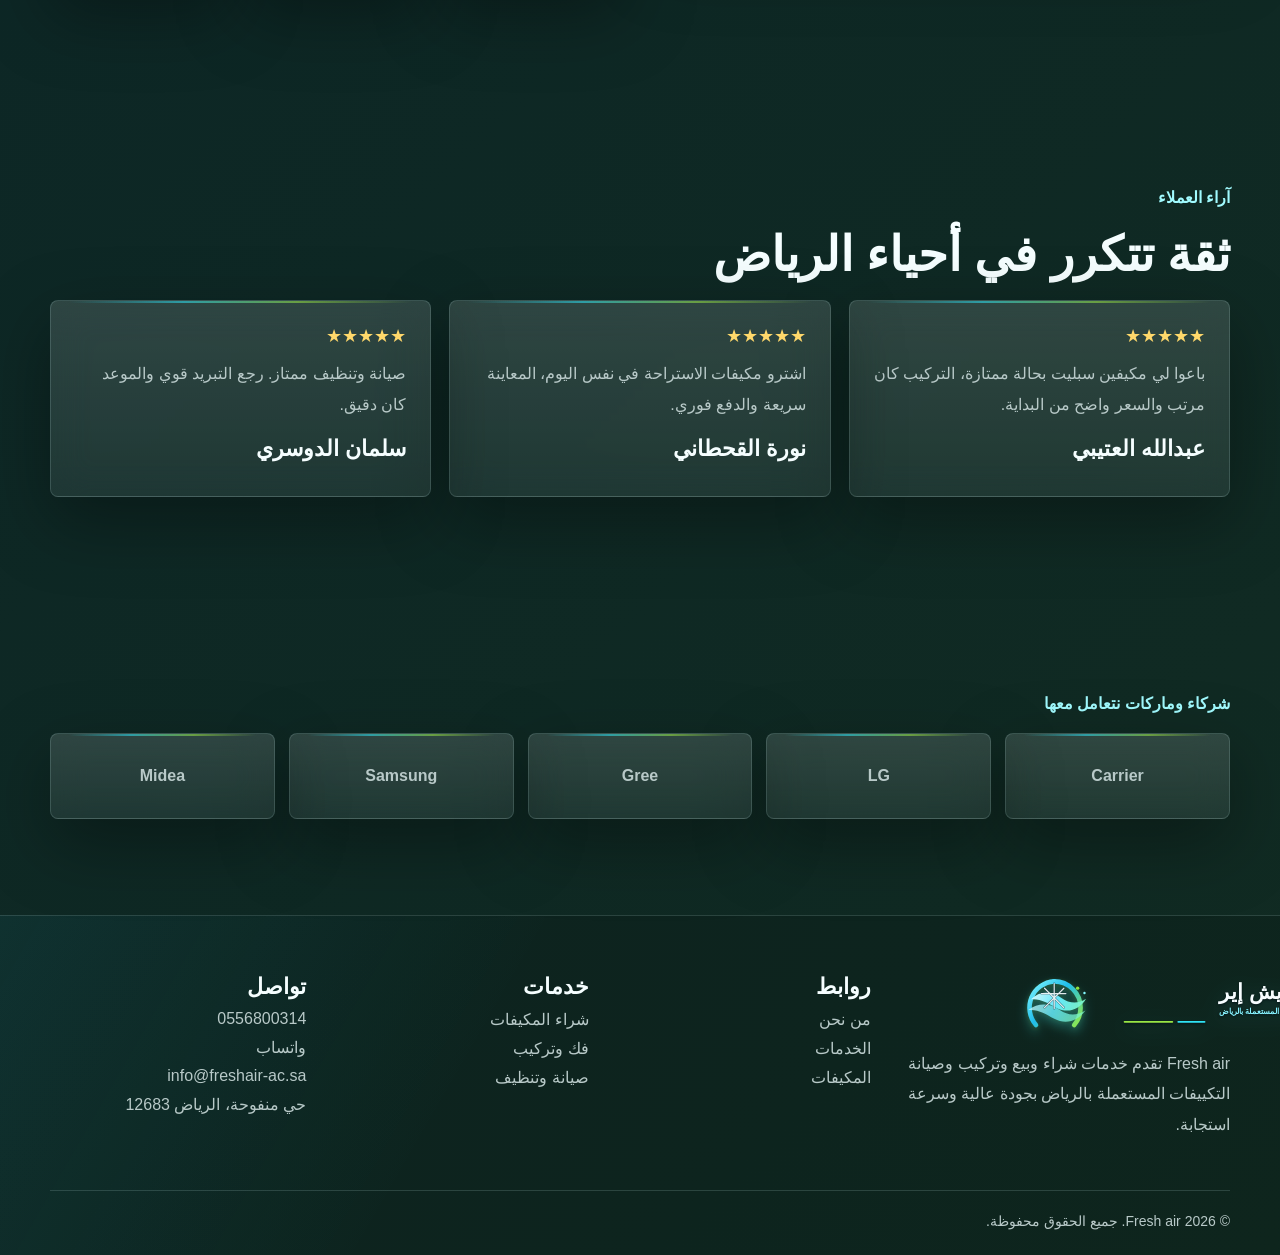
==== commit b700d1b8: "Add files via upload" ====
--- a/index.html
+++ b/index.html
@@ -3,32 +3,113 @@
 <head>
   <meta charset="utf-8">
   <meta name="viewport" content="width=device-width, initial-scale=1">
-  <meta name="description" content="Fresh air لبيع وشراء وتركيب وصيانة التكييفات المستعملة بالرياض مع معاينة فورية وأسعار عادلة ومقالات تساعدك تختار المكيف المناسب.">
-  <title>Fresh air | تكييفات مستعملة بالرياض</title>
-  <link rel="icon" href="assets/logo.svg" type="image/svg+xml">
-  <link rel="stylesheet" href="styles.css">
-</head>
+  <meta name="description" content="شراء مكيفات مستعملة بالرياض وبيع مكيفات سبليت وشباك ومركزي مع فك وتركيب وصيانة وتنظيف. Fresh air تشتري المكيف المستعمل بسعر عادل وتوفر مكيفات مفحوصة داخل الرياض.">
+  <meta name="keywords" content="شراء مكيفات مستعملة بالرياض, شراء مكيفات بالرياض, بيع مكيفات بالرياض, بيع مكيفات مستعملة بالرياض, مكيفات مستعملة للبيع بالرياض, نشتري مكيفات مستعملة, شراء مكيفات سبليت مستعملة, شراء مكيفات شباك مستعملة, فك وتركيب مكيفات بالرياض, صيانة مكيفات بالرياض, تنظيف مكيفات بالرياض, تعبئة فريون بالرياض">
+  <meta name="robots" content="index, follow">
+  <title>شراء مكيفات مستعملة بالرياض | بيع وشراء مكيفات | Fresh air</title>
+  <link rel="icon" href="assets/logo.svg" type="image/svg+xml">
+  <link rel="stylesheet" href="styles.css">
+  <script type="application/ld+json">
+  {
+    "@context": "https://schema.org",
+    "@type": "LocalBusiness",
+    "name": "Fresh air",
+    "alternateName": "فريش إير للمكيفات المستعملة بالرياض",
+    "description": "شراء وبيع مكيفات مستعملة بالرياض مع فك وتركيب وصيانة وتنظيف وتعبئة فريون.",
+    "areaServed": "Riyadh",
+    "address": {
+      "@type": "PostalAddress",
+      "addressLocality": "Riyadh",
+      "addressCountry": "SA"
+    },
+    "telephone": "+966556800314",
+    "priceRange": "$$",
+    "serviceType": [
+      "شراء مكيفات مستعملة بالرياض",
+      "بيع مكيفات مستعملة بالرياض",
+      "فك وتركيب مكيفات",
+      "صيانة وتنظيف مكيفات"
+    ]
+  }
+  </script>
+  <script type="application/ld+json">
+  {
+    "@context": "https://schema.org",
+    "@type": "FAQPage",
+    "mainEntity": [
+      {
+        "@type": "Question",
+        "name": "هل تشترون مكيفات مستعملة في الرياض؟",
+        "acceptedAnswer": {
+          "@type": "Answer",
+          "text": "نعم، Fresh air تشتري مكيفات مستعملة بالرياض مثل مكيفات السبليت والشباك وبعض وحدات التكييف المركزي بعد المعاينة وتقييم الحالة والسعة وقوة التبريد."
+        }
+      },
+      {
+        "@type": "Question",
+        "name": "هل توفرون مكيفات مستعملة للبيع بالرياض؟",
+        "acceptedAnswer": {
+          "@type": "Answer",
+          "text": "نوفر مكيفات مستعملة للبيع بالرياض بعد الفحص، وتشمل خيارات سبليت وشباك ومركزي حسب المتوفر، مع إمكانية الفك والتركيب والصيانة."
+        }
+      },
+      {
+        "@type": "Question",
+        "name": "كيف يتم تحديد سعر المكيف المستعمل؟",
+        "acceptedAnswer": {
+          "@type": "Answer",
+          "text": "يتم تحديد السعر حسب نوع المكيف وسعته وماركته وعمره وحالة الكمبروسر والتبريد والوحدة الداخلية والخارجية وحاجة الجهاز للصيانة أو التنظيف."
+        }
+      }
+    ]
+  }
+  </script>
+</head>
 <body>
   <main>
     <section class="hero" style="--hero-img:url('assets/img/hero-ac-luxury.jpg')">
       <div class="container hero-grid">
         <div class="reveal">
           <p class="eyebrow">خدمة فورية داخل الرياض</p>
-          <h1>أفضل شركة شراء وبيع المكيفات المستعملة بالرياض</h1>
+          <h1><span>أفضل شركة</span> <span>شراء وبيع المكيفات</span> <span>المستعملة بالرياض</span></h1>
           <p class="lead">نشتري مكيفك بسعر عادل، نوفر مكيفات مستعملة مفحوصة، وننفذ الفك والتركيب والصيانة والتنظيف باحترافية عالية وضمان واضح.</p>
-          <div class="hero-actions">
-            <a class="btn primary" href="tel:+966556800314">اتصل الآن</a>
-            <a class="btn ghost" href="contact.html">اطلب معاينة</a>
-            <a class="btn" href="https://wa.me/966556800314">واتساب</a>
-          </div>
-        </div>
-        <aside class="hero-panel reveal" data-carousel data-slides='[
-          {"tag":"شراء فوري","title":"نقيّم مكيفك في موقعك","text":"معاينة سريعة وسعر واضح ودفع مباشر عند الاتفاق.","image":"assets/img/service-technician.jpg"},
-          {"tag":"بيع مضمون","title":"مكيفات مستعملة مفحوصة","text":"سبليت وشباك ومركزي بحالة ممتازة وخيارات تناسب ميزانيتك.","image":"assets/img/split-wall.jpg"},
-          {"tag":"صيانة دقيقة","title":"تنظيف وتعبئة فريون","text":"فحص تبريد وتسريب وتنظيف عميق لاستعادة كفاءة المكيف.","image":"assets/img/central-hvac.jpg"}
-        ]'></aside>
-      </div>
-    </section>
+          <div class="hero-actions">
+            <a class="btn primary" href="tel:+966556800314">اتصل الآن</a>
+            <a class="btn ghost" href="contact.html">اطلب معاينة</a>
+            <a class="btn" href="https://wa.me/966556800314">واتساب</a>
+          </div>
+          <div class="hero-trust">
+            <span>معاينة فورية</span>
+            <span>فحص قبل البيع</span>
+            <span>ضمان تشغيل</span>
+          </div>
+        </div>
+        <aside class="hero-panel reveal" data-carousel data-slides='[
+          {"tag":"شراء فوري","title":"نقيّم مكيفك في موقعك","text":"معاينة سريعة وسعر واضح ودفع مباشر عند الاتفاق.","image":"assets/img/service-technician.jpg"},
+          {"tag":"بيع مضمون","title":"مكيفات مستعملة مفحوصة","text":"سبليت وشباك ومركزي بحالة ممتازة وخيارات تناسب ميزانيتك.","image":"assets/img/split-wall.jpg"},
+          {"tag":"صيانة دقيقة","title":"تنظيف وتعبئة فريون","text":"فحص تبريد وتسريب وتنظيف عميق لاستعادة كفاءة المكيف.","image":"assets/img/central-hvac.jpg"}
+        ]'></aside>
+        <div class="hero-motion" aria-hidden="true">
+          <span></span>
+          <span></span>
+          <span></span>
+          <span></span>
+          <span></span>
+        </div>
+      </div>
+    </section>
+
+    <section class="section seo-article">
+      <div class="container readable-content reveal">
+        <p class="eyebrow">شراء وبيع مكيفات مستعملة بالرياض</p>
+        <h2>شركة Fresh air لشراء المكيفات المستعملة وبيع المكيفات المفحوصة داخل الرياض</h2>
+        <p>إذا كنت تبحث عن شراء مكيفات مستعملة بالرياض أو تريد بيع مكيف مستعمل بسعر مناسب، فخدمة Fresh air مصممة لتجعل العملية سهلة وواضحة من أول اتصال. نحن نشتري المكيفات المستعملة من المنازل والشقق والفلل والاستراحات والمكاتب، ونعاين حالة الجهاز في موقعه، ونوضح للعميل السعر بناء على نوع المكيف وسعة التبريد وعمر الجهاز وقوة الهواء ونظافة الوحدة الداخلية والخارجية. الهدف ليس مجرد شراء المكيف، بل تقديم تجربة محترمة وسريعة تجعل العميل يعرف قيمة جهازه بدون تعقيد أو مساومة مرهقة.</p>
+        <p>نخدم العملاء داخل أحياء الرياض المختلفة، سواء كان المطلوب شراء مكيف سبليت مستعمل أو شراء مكيف شباك مستعمل أو شراء وحدات تكييف مركزية مستعملة. كثير من العملاء يملكون أجهزة تعمل بشكل جيد لكنهم يريدون تغييرها أو الانتقال من المنزل أو تجديد نظام التكييف بالكامل، وهنا نوفر لهم طريقة آمنة لبيع المكيف بدل تركه بدون استخدام. يقوم الفني بفحص التبريد، صوت الكمبروسر، حالة النحاس، قوة دفع الهواء، وجود تسريب ماء أو فريون، وحالة الريموت والفلاتر، ثم يتم تقديم عرض واضح ومباشر.</p>
+        <p>أما إذا كنت تريد شراء مكيف مستعمل في الرياض، فنحن نوفر مكيفات مفحوصة بعناية قبل البيع. لا نعرض الجهاز للعميل إلا بعد التأكد من حالة التشغيل والتبريد ونظافة الفلاتر وسلامة التوصيلات. لدينا خيارات تناسب غرف النوم والصالات والمجالس والملاحق والمكاتب، مثل مكيفات سبليت مستعملة، مكيفات شباك مستعملة، ووحدات تكييف مناسبة للمساحات الكبيرة. نوضح للعميل الفرق بين السعات والأنواع حتى يختار المكيف المناسب لمساحة المكان وطبيعة الاستخدام.</p>
+        <p>من أهم ما يميز Fresh air أننا لا نتعامل مع المكيف المستعمل كقطعة عادية، بل كجهاز يحتاج فحصا فنيا دقيقا. المكيف الجيد يجب أن يعطي تبريدا مستقرا، يعمل بصوت طبيعي، لا يستهلك كهرباء بشكل مبالغ فيه، ولا يظهر منه تسريب أو ضعف هواء بعد أيام من التشغيل. لهذا نهتم بالفحص قبل البيع، ونوفر خدمات الفك والتركيب والتنظيف وتعبئة الفريون عند الحاجة، لأن العميل يريد حلا كاملا وليس مجرد جهاز فقط.</p>
+        <p>الكلمات التي يبحث عنها العملاء عادة تكون مثل: شراء مكيفات مستعملة بالرياض، نشتري مكيفات مستعملة، بيع مكيفات بالرياض، مكيفات مستعملة للبيع في الرياض، شراء مكيفات سبليت بالرياض، شراء مكيفات شباك بالرياض، شركة تشتري مكيفات مستعملة، وفني فك وتركيب مكيفات بالرياض. لذلك ستجد أن محتوى الموقع يركز على هذه الخدمات بشكل طبيعي وواضح، لأن الهدف أن يصل العميل للمعلومة التي يبحث عنها بسرعة ويعرف أن الخدمة متوفرة داخل الرياض.</p>
+      </div>
+    </section>
 
     <section class="section article-feature">
       <div class="container">
@@ -64,10 +145,41 @@
           </article>
         </div>
       </div>
-    </section>
-    <section class="section">
-      <div class="container grid-4">
-        <div class="card stat"><strong data-count="14" data-suffix="+">0</strong><p>سنة خبرة في الرياض</p></div>
+    </section>
+
+    <section class="section seo-article">
+      <div class="container readable-content reveal">
+        <p class="eyebrow">معلومات مهمة قبل قرار الشراء</p>
+        <h2>كيف تعرف أن المكيف المستعمل مناسب لك قبل الشراء؟</h2>
+        <p>شراء مكيف مستعمل قد يكون اختيارا ممتازا إذا تم بطريقة صحيحة. أول خطوة هي تحديد مساحة الغرفة أو الصالة، لأن المكيف الصغير في مساحة كبيرة سيعمل لفترات طويلة بدون نتيجة قوية، والمكيف الأكبر من المطلوب قد يستهلك كهرباء أكثر من الحاجة. بعد تحديد المساحة، يجب النظر إلى نوع المكيف: مكيف السبليت مناسب غالبا للغرف والصالات لأنه أهدأ وشكله أفضل، أما مكيف الشباك فهو حل اقتصادي ومباشر وسهل الصيانة، بينما التكييف المركزي يناسب الأماكن الواسعة والمكاتب والفلل.</p>
+        <p>عند فحص المكيف المستعمل، انتبه لقوة الهواء الخارج من الوحدة الداخلية، واستمع إلى صوت التشغيل، وتأكد من عدم وجود اهتزاز زائد أو رائحة غير طبيعية. من المهم أيضا فحص الوحدة الخارجية لأنها تكشف الكثير عن حالة الجهاز، خصوصا إذا كانت معرضة للشمس والغبار لفترة طويلة. الفني المحترف يستطيع ملاحظة حالة الكمبروسر والمراوح والمواسير والتوصيلات، ويعرف هل الجهاز يحتاج تنظيفا فقط أم صيانة أعمق قبل الاستخدام.</p>
+        <p>في Fresh air نحرص على شرح حالة الجهاز للعميل بطريقة مفهومة. لا نكتفي بقول إن المكيف جيد، بل نوضح لماذا هو مناسب أو غير مناسب، وهل يحتاج صيانة، وهل سعره منطقي مقارنة بحالته وسعته. هذه التفاصيل مهمة جدا لأي شخص يبحث عن مكيفات مستعملة للبيع بالرياض ويريد أن يشتري بثقة بدل الاعتماد على صور فقط أو كلام عام.</p>
+
+        <h2>لماذا يختلف سعر شراء المكيف المستعمل من جهاز لآخر؟</h2>
+        <p>سعر المكيف المستعمل في الرياض لا يعتمد على الماركة فقط، بل على عدة عوامل مهمة. السعة لها تأثير واضح، فمكيف 24 وحدة يختلف عن مكيف 12 وحدة، وحالة الكمبروسر أهم من الشكل الخارجي، وعمر الجهاز يؤثر على القيمة، وكذلك نظافة التركيب السابق وحالة النحاس والفلاتر والريموت. بعض الأجهزة تبدو جيدة من الخارج لكنها ضعيفة في التبريد، وبعض الأجهزة شكلها بسيط لكنها تعمل بكفاءة عالية وتستحق سعرا أفضل.</p>
+        <p>عند طلب خدمة شراء مكيفات مستعملة بالرياض، من الأفضل إرسال صورة للمكيف وذكر نوعه وسعته وهل هو سبليت أو شباك أو مركزي، ثم تحديد الحي داخل الرياض. هذه المعلومات تساعد في إعطاء تقدير مبدئي، لكن السعر النهائي يكون بعد المعاينة لأن الفحص المباشر هو الطريقة الأدق لتقييم الجهاز. Fresh air تهتم بأن يكون السعر عادلا للطرفين: العميل يحصل على قيمة مناسبة، والشركة تحصل على جهاز يمكن إعادة فحصه وتجهيزه وبيعه بشكل آمن.</p>
+
+        <h2>خدمات مرتبطة: فك وتركيب وصيانة وتنظيف المكيفات</h2>
+        <p>كثير من عمليات بيع وشراء المكيفات تحتاج فني فك وتركيب، لأن فك المكيف بطريقة غير صحيحة قد يسبب فقدان فريون أو تلف في النحاس أو ضعف في أداء الجهاز بعد نقله. لهذا نوفر خدمة فك وتركيب مكيفات بالرياض مع عناية بالوحدة الداخلية والخارجية، وتجربة تشغيل بعد الانتهاء. كما نوفر تنظيف مكيفات وصيانة مكيفات وتعبئة فريون عند الحاجة، لأن المكيف المستعمل يحتاج غالبا إلى تنظيف عميق حتى يعود للتبريد بكفاءة أفضل.</p>
+        <p>سواء كنت تريد بيع مكيفك القديم، شراء مكيف مستعمل، نقل مكيف من موقع إلى آخر، أو صيانة جهاز ضعيف التبريد، فوجود فريق واحد يتعامل مع كل هذه التفاصيل يوفر عليك الوقت ويقلل الأخطاء. لذلك نحاول أن تكون Fresh air وجهة واضحة لمن يبحث عن مكيفات مستعملة بالرياض وخدمات التكييف المرتبطة بها.</p>
+      </div>
+    </section>
+
+    <section class="section seo-article">
+      <div class="container readable-content reveal">
+        <p class="eyebrow">أسئلة شائعة عن شراء المكيفات المستعملة بالرياض</p>
+        <h2>هل تشترون مكيفات مستعملة في كل أحياء الرياض؟</h2>
+        <p>نعم، نستقبل طلبات شراء مكيفات مستعملة داخل الرياض حسب جدول المعاينات المتاح. يمكن للعميل التواصل وإرسال تفاصيل المكيف مثل النوع والسعة والحي وصورة للجهاز، وبعدها يتم تحديد موعد مناسب للمعاينة. كلما كانت المعلومات واضحة، أصبح التقييم أسرع، سواء كان المكيف سبليت أو شباك أو وحدة تكييف أكبر.</p>
+        <h2>هل يمكن بيع أكثر من مكيف في نفس الموعد؟</h2>
+        <p>يمكن بيع أكثر من مكيف في نفس الزيارة، وهذا يحدث كثيرا في الفلل والشقق الكبيرة والاستراحات والمكاتب. يقوم الفني بفحص كل جهاز بشكل منفصل، لأن سعر كل مكيف يختلف حسب حالته وسعته وقوة التبريد. إذا كانت الأجهزة بحالة جيدة، يمكن الاتفاق على السعر وتنفيذ الفك والنقل بطريقة منظمة.</p>
+        <h2>ما الكلمات التي تصف خدمات Fresh air؟</h2>
+        <p>الخدمات الأساسية التي نقدمها هي شراء مكيفات مستعملة بالرياض، بيع مكيفات مستعملة بالرياض، شراء مكيفات سبليت، شراء مكيفات شباك، مكيفات مستعملة للبيع بالرياض، فك وتركيب مكيفات بالرياض، صيانة مكيفات بالرياض، تنظيف مكيفات، وتعبئة فريون. تم استخدام هذه الكلمات داخل المحتوى بطريقة طبيعية حتى يفهم الزائر ومحرك البحث طبيعة الخدمة ومكانها.</p>
+      </div>
+    </section>
+
+    <section class="section">
+      <div class="container grid-4">
+        <div class="card stat"><strong data-count="14" data-suffix="+">0</strong><p>سنة خبرة في الرياض</p></div>
         <div class="card stat"><strong data-count="9200" data-suffix="+">0</strong><p>مكيف تم شراؤه وبيعه</p></div>
         <div class="card stat"><strong data-count="35" data-suffix=" دقيقة">0</strong><p>متوسط سرعة الاستجابة</p></div>
         <div class="card stat"><strong data-count="98" data-suffix="%">0</strong><p>رضا العملاء</p></div>
--- a/styles.css
+++ b/styles.css
@@ -1,81 +1,123 @@
-:root {
-  color-scheme: dark;
-  --bg: #061326;
-  --bg-2: #0a1c35;
-  --panel: rgba(255, 255, 255, .08);
-  --panel-strong: rgba(255, 255, 255, .13);
-  --text: #eefbff;
-  --muted: #a9bed0;
-  --line: rgba(255, 255, 255, .14);
-  --cyan: #38dcff;
-  --cyan-2: #7cf3ff;
-  --blue: #1769ff;
-  --white: #ffffff;
-  --shadow: 0 24px 70px rgba(0, 0, 0, .32);
-  --soft: 0 18px 50px rgba(56, 220, 255, .16);
-  --radius: 8px;
-  --max: 1180px;
-}
-
-:root.light {
-  color-scheme: light;
-  --bg: #f5fbff;
-  --bg-2: #e9f4fb;
-  --panel: rgba(255, 255, 255, .76);
-  --panel-strong: rgba(255, 255, 255, .95);
-  --text: #061326;
-  --muted: #506476;
-  --line: rgba(4, 26, 52, .12);
-  --shadow: 0 24px 70px rgba(0, 42, 87, .12);
-  --soft: 0 18px 50px rgba(23, 105, 255, .11);
-}
+:root {
+  color-scheme: dark;
+  --bg: #061014;
+  --bg-2: #0a2428;
+  --bg-3: #112b22;
+  --panel: rgba(246, 255, 253, .075);
+  --panel-strong: rgba(246, 255, 253, .14);
+  --text: #f5feff;
+  --muted: #b8c9c8;
+  --line: rgba(214, 255, 251, .15);
+  --cyan: #2fe3f5;
+  --cyan-2: #a1fbff;
+  --blue: #2b83f2;
+  --mint: #74f0bf;
+  --green: #99e644;
+  --amber: #f4c767;
+  --nav-bg: rgba(5, 19, 23, .76);
+  --mobile-nav-bg: rgba(5, 19, 23, .96);
+  --hero-overlay-strong: rgba(3, 11, 15, .93);
+  --hero-overlay-mid: rgba(4, 18, 22, .62);
+  --hero-overlay-soft: rgba(4, 18, 22, .16);
+  --logo-text: #f7fdff;
+  --logo-muted: #86f3ff;
+  --logo-accent: #9af044;
+  --logo-shadow: rgba(0, 15, 21, .78);
+  --white: #ffffff;
+  --shadow: 0 24px 70px rgba(0, 0, 0, .34);
+  --soft: 0 18px 50px rgba(47, 227, 245, .17);
+  --radius: 8px;
+  --max: 1180px;
+}
+
+:root.light {
+  color-scheme: light;
+  --bg: #f8fbf8;
+  --bg-2: #edf8f2;
+  --bg-3: #e8f5ff;
+  --panel: rgba(255, 255, 255, .84);
+  --panel-strong: rgba(255, 255, 255, .97);
+  --text: #09242a;
+  --muted: #566d69;
+  --line: rgba(9, 36, 42, .13);
+  --cyan: #08aeca;
+  --cyan-2: #087f96;
+  --blue: #246fe0;
+  --mint: #18b889;
+  --green: #67b82b;
+  --amber: #a96f00;
+  --nav-bg: rgba(249, 253, 251, .86);
+  --mobile-nav-bg: rgba(249, 253, 251, .97);
+  --hero-overlay-strong: rgba(248, 253, 251, .87);
+  --hero-overlay-mid: rgba(236, 249, 245, .64);
+  --hero-overlay-soft: rgba(255, 255, 255, .18);
+  --logo-text: #072a32;
+  --logo-muted: #087f96;
+  --logo-accent: #4e9f21;
+  --logo-shadow: rgba(255, 255, 255, .78);
+  --shadow: 0 24px 70px rgba(0, 55, 68, .13);
+  --soft: 0 18px 50px rgba(8, 174, 202, .14);
+}
 
 * { box-sizing: border-box; }
 
-html {
-  scroll-behavior: smooth;
-}
-
-body {
-  margin: 0;
-  font-family: "Tajawal", "Cairo", "Segoe UI", Tahoma, Arial, sans-serif;
-  background:
-    radial-gradient(circle at 80% 12%, rgba(56, 220, 255, .16), transparent 28rem),
-    radial-gradient(circle at 12% 32%, rgba(23, 105, 255, .16), transparent 24rem),
-    linear-gradient(135deg, var(--bg), var(--bg-2));
-  color: var(--text);
-  min-height: 100vh;
-  overflow-x: hidden;
-}
-
-body::before,
-body::after {
-  content: "";
-  position: fixed;
-  inset: auto auto 9% 7%;
-  width: 21rem;
-  height: 21rem;
-  border-radius: 50%;
-  background: rgba(56, 220, 255, .13);
-  filter: blur(24px);
-  pointer-events: none;
-  animation: floatGlow 9s ease-in-out infinite;
-  z-index: -2;
-}
-
-body::after {
-  inset: 13% 8% auto auto;
-  width: 15rem;
-  height: 15rem;
-  background: rgba(23, 105, 255, .18);
-  animation-duration: 12s;
-  animation-delay: -3s;
-}
-
-@keyframes floatGlow {
-  0%, 100% { transform: translate3d(0, 0, 0) scale(1); opacity: .62; }
-  50% { transform: translate3d(1.5rem, -2rem, 0) scale(1.08); opacity: .9; }
-}
+html {
+  scroll-behavior: smooth;
+  overflow-x: clip;
+}
+
+body {
+  margin: 0;
+  font-family: "Tajawal", "Cairo", "Segoe UI", Tahoma, Arial, sans-serif;
+  background:
+    linear-gradient(115deg, rgba(47, 227, 245, .11), transparent 34%),
+    linear-gradient(235deg, rgba(153, 230, 68, .08), transparent 31%),
+    linear-gradient(135deg, var(--bg), var(--bg-2) 58%, var(--bg-3));
+  color: var(--text);
+  min-height: 100vh;
+  max-width: 100vw;
+  overflow-x: clip;
+  transition: background .55s ease, color .55s ease;
+}
+
+body::before,
+body::after {
+  content: "";
+  position: fixed;
+  inset: 0;
+  pointer-events: none;
+  z-index: -2;
+}
+
+body::before {
+  background:
+    linear-gradient(103deg, transparent 0 22%, rgba(47, 227, 245, .075) 33%, transparent 48%),
+    linear-gradient(287deg, transparent 0 28%, rgba(116, 240, 191, .065) 42%, transparent 60%);
+  opacity: .85;
+  animation: ambientFlow 18s ease-in-out infinite alternate;
+}
+
+body::after {
+  background-image: linear-gradient(rgba(255, 255, 255, .035) 1px, transparent 1px), linear-gradient(90deg, rgba(255, 255, 255, .03) 1px, transparent 1px);
+  background-size: 84px 84px;
+  -webkit-mask-image: linear-gradient(to bottom, transparent, #000 14%, #000 72%, transparent);
+  mask-image: linear-gradient(to bottom, transparent, #000 14%, #000 72%, transparent);
+  opacity: .34;
+}
+
+:root.light body::before {
+  opacity: .5;
+}
+
+:root.light body::after {
+  background-image: linear-gradient(rgba(8, 46, 53, .05) 1px, transparent 1px), linear-gradient(90deg, rgba(8, 46, 53, .04) 1px, transparent 1px);
+  opacity: .42;
+}
+
+@keyframes ambientFlow {
+  0% { transform: translate3d(-1.5rem, 0, 0); opacity: .55; }
+  100% { transform: translate3d(1.5rem, -1rem, 0); opacity: .9; }
+}
 
 a { color: inherit; text-decoration: none; }
 img { max-width: 100%; display: block; }
@@ -144,41 +186,193 @@
   100% { transform: translateX(-105%); }
 }
 
-.nav {
-  position: fixed;
-  top: 0;
-  inset-inline: 0;
-  z-index: 100;
-  transition: background .3s ease, box-shadow .3s ease, transform .3s ease;
-}
-
-.nav.scrolled {
-  background: rgba(4, 16, 31, .76);
-  backdrop-filter: blur(18px);
-  box-shadow: 0 8px 40px rgba(0, 0, 0, .22);
-}
-
-.nav-inner {
-  width: min(var(--max), calc(100% - 32px));
-  margin: auto;
-  height: 86px;
-  display: flex;
-  align-items: center;
-  gap: 24px;
-}
-
+.nav {
+  position: fixed;
+  top: 0;
+  inset-inline: 0;
+  z-index: 100;
+  transition: background .35s ease, box-shadow .35s ease, transform .35s ease, border-color .35s ease;
+}
+
+.nav.scrolled {
+  background: var(--nav-bg);
+  backdrop-filter: blur(18px);
+  border-bottom: 1px solid var(--line);
+  box-shadow: 0 8px 40px rgba(0, 0, 0, .18);
+}
+
+:root.light .nav.scrolled {
+  box-shadow: 0 12px 38px rgba(9, 48, 58, .09);
+}
+
+.nav-inner {
+  width: min(var(--max), calc(100vw - 32px));
+  margin: auto;
+  height: 92px;
+  display: flex;
+  align-items: center;
+  gap: 22px;
+}
+
 .brand {
   display: inline-flex;
   align-items: center;
-  min-width: 196px;
-}
-
-.brand img {
-  width: 188px;
-  max-height: 70px;
+  justify-content: flex-start;
+  min-width: 326px;
+  height: 84px;
+  color: var(--logo-text);
+  position: relative;
+  isolation: isolate;
+  direction: ltr;
+  justify-content: center;
+  border-radius: 999px;
+  transition: transform .32s ease, filter .32s ease;
+}
+
+.brand::before {
+  content: "";
+  position: absolute;
+  inset: 9px 4px 7px auto;
+  width: 176px;
+  border-radius: 999px;
+  background: linear-gradient(90deg, rgba(47, 227, 245, .28), rgba(153, 230, 68, .18), transparent);
+  filter: blur(18px);
+  opacity: .82;
+  z-index: -1;
+  transition: opacity .3s ease, transform .3s ease;
+}
+
+.brand::after {
+  content: "";
+  position: absolute;
+  inset: 15px 0 13px auto;
+  width: 68%;
+  border-radius: inherit;
+  border: 1px solid rgba(161, 251, 255, .1);
+  background: linear-gradient(90deg, rgba(255, 255, 255, .075), transparent 72%);
+  opacity: 0;
+  transform: scaleX(.94);
+  transform-origin: right;
+  transition: opacity .32s ease, transform .32s ease;
+  z-index: -1;
+}
+
+.brand:hover {
+  transform: translateY(-1px);
+  filter: drop-shadow(0 14px 26px rgba(47, 227, 245, .2));
+}
+
+.brand:hover::before {
+  opacity: 1;
+  transform: translateX(-5px) scale(1.08);
+}
+
+.brand:hover::after {
+  opacity: 1;
+  transform: scaleX(1);
+}
+
+.brand-logo,
+.footer-logo {
+  width: 318px;
+  max-height: 86px;
   height: auto;
-  object-fit: contain;
-  border-radius: var(--radius);
+  overflow: visible;
+  display: block;
+}
+
+.brand-full {
+  display: block;
+}
+
+.brand-compact {
+  display: none;
+  align-items: center;
+  gap: 6px;
+  color: var(--logo-text);
+  direction: rtl;
+  font-family: "Tajawal", "Cairo", "Segoe UI", Arial, Helvetica, sans-serif;
+  font-size: 18px;
+  font-weight: 900;
+  letter-spacing: 0;
+  filter: drop-shadow(0 2px 2px var(--logo-shadow)) drop-shadow(0 10px 18px rgba(47, 227, 245, .14));
+}
+
+.brand-mark-logo {
+  width: 54px;
+  height: 54px;
+  overflow: visible;
+  flex: 0 0 auto;
+}
+
+.logo-symbol {
+  transform-origin: 64px 62px;
+  animation: logoBreathe 5.8s ease-in-out infinite;
+}
+
+.brand:hover .logo-symbol {
+  animation-duration: 3.8s;
+}
+
+.logo-copy {
+  filter: drop-shadow(0 2px 2px var(--logo-shadow)) drop-shadow(0 10px 20px rgba(47, 227, 245, .12));
+}
+
+.logo-wordmark {
+  fill: var(--logo-text);
+  font-family: "Tajawal", "Cairo", "Segoe UI", Arial, Helvetica, sans-serif;
+  font-size: 42px;
+  font-weight: 900;
+  letter-spacing: 0;
+}
+
+.logo-wordmark-ar {
+  fill: var(--logo-text);
+  font-size: 44px;
+}
+
+.logo-tagline {
+  fill: var(--logo-muted);
+  font-family: "Tajawal", "Cairo", "Segoe UI", Arial, sans-serif;
+  font-size: 16px;
+  font-weight: 800;
+  letter-spacing: 0;
+}
+
+.logo-enline {
+  fill: var(--logo-accent);
+  font-family: "Segoe UI", Arial, Helvetica, sans-serif;
+  font-size: 13px;
+  font-weight: 900;
+  letter-spacing: 2px;
+}
+
+.logo-rule {
+  fill: none;
+  stroke-width: 3.5;
+  stroke-linecap: round;
+}
+
+.logo-rule-green { stroke: var(--green); }
+.logo-rule-blue { stroke: var(--cyan); }
+
+.logo-spark {
+  transform-origin: center;
+  animation: logoSpark 4.8s ease-in-out infinite;
+}
+
+.logo-spark + .logo-spark {
+  animation-delay: .8s;
+}
+
+@keyframes logoBreathe {
+  0%, 100% { transform: translate3d(0, 0, 0) scale(1); }
+  50% { transform: translate3d(-1px, -1px, 0) scale(1.025); }
+}
+
+@keyframes logoSpark {
+  0%, 100% { transform: translateY(0) scale(.92); opacity: .55; }
+  50% { transform: translateY(-3px) scale(1.08); opacity: 1; }
 }
 
 .nav-links {
@@ -196,12 +390,12 @@
   white-space: nowrap;
 }
 
-.nav-links a:hover,
-.nav-links a.active {
-  color: var(--text);
-  background: rgba(255, 255, 255, .08);
-  transform: translateY(-2px);
-}
+.nav-links a:hover,
+.nav-links a.active {
+  color: var(--text);
+  background: color-mix(in srgb, var(--panel-strong) 78%, transparent);
+  transform: translateY(-2px);
+}
 
 .nav-actions {
   display: flex;
@@ -209,26 +403,36 @@
   gap: 10px;
 }
 
-.icon-btn,
-.menu-btn {
+.icon-btn,
+.menu-btn {
   width: 44px;
   height: 44px;
   border: 1px solid var(--line);
   border-radius: var(--radius);
-  background: var(--panel);
-  color: var(--text);
-  display: grid;
-  place-items: center;
-  cursor: pointer;
-  transition: transform .25s ease, border-color .25s ease, background .25s ease;
-}
-
-.icon-btn:hover,
-.menu-btn:hover {
-  transform: translateY(-2px);
-  border-color: rgba(56, 220, 255, .5);
-  background: var(--panel-strong);
-}
+  background: linear-gradient(180deg, var(--panel-strong), var(--panel));
+  color: var(--text);
+  display: grid;
+  place-items: center;
+  cursor: pointer;
+  box-shadow: 0 12px 28px rgba(0, 0, 0, .11);
+  transition: transform .25s ease, border-color .25s ease, background .25s ease, color .25s ease;
+}
+
+.icon-btn:hover,
+.menu-btn:hover {
+  transform: translateY(-2px);
+  border-color: rgba(56, 220, 255, .5);
+  background: var(--panel-strong);
+  color: var(--cyan-2);
+}
+
+.theme-toggle svg {
+  transition: transform .35s ease;
+}
+
+.theme-toggle:hover svg {
+  transform: rotate(-12deg) scale(1.06);
+}
 
 .menu-btn { display: none; }
 
@@ -237,10 +441,10 @@
   position: relative;
 }
 
-.container {
-  width: min(var(--max), calc(100% - 32px));
-  margin: auto;
-}
+.container {
+  width: min(var(--max), calc(100vw - 32px));
+  margin: auto;
+}
 
 .eyebrow {
   color: var(--cyan-2);
@@ -251,12 +455,17 @@
 
 h1, h2, h3, p { margin-top: 0; }
 
-h1 {
-  font-size: clamp(40px, 7vw, 82px);
-  line-height: 1.05;
-  margin-bottom: 20px;
-  max-width: 950px;
-}
+h1 {
+  font-size: clamp(40px, 7vw, 82px);
+  line-height: 1.05;
+  margin-bottom: 20px;
+  max-width: 950px;
+  text-wrap: balance;
+}
+
+h1 span {
+  display: inline;
+}
 
 h2 {
   font-size: clamp(28px, 4vw, 48px);
@@ -277,6 +486,7 @@
 .lead {
   font-size: clamp(17px, 2.1vw, 22px);
   max-width: 780px;
+  text-wrap: pretty;
 }
 
 .section-heading {
@@ -284,9 +494,9 @@
   margin-bottom: 26px;
 }
 
-.btn {
-  border: 1px solid var(--line);
-  border-radius: var(--radius);
+.btn {
+  border: 1px solid var(--line);
+  border-radius: var(--radius);
   min-height: 48px;
   padding: 0 22px;
   display: inline-flex;
@@ -294,96 +504,315 @@
   justify-content: center;
   gap: 9px;
   color: var(--text);
-  background: var(--panel);
-  cursor: pointer;
-  transition: transform .25s ease, box-shadow .25s ease, background .25s ease, border-color .25s ease;
-  white-space: nowrap;
-}
-
-.btn:hover {
-  transform: translateY(-3px);
-  border-color: rgba(56, 220, 255, .56);
-  box-shadow: var(--soft);
-}
-
-.btn.primary {
-  border: 0;
-  background: linear-gradient(135deg, var(--cyan), var(--blue));
-  color: #04101f;
-  font-weight: 900;
-}
-
-.btn.ghost {
-  background: rgba(255, 255, 255, .06);
-}
-
-.hero {
-  min-height: 100svh;
-  display: grid;
-  align-items: center;
-  padding: 130px 0 60px;
-  isolation: isolate;
-  overflow: hidden;
-}
-
-.hero::before {
-  content: "";
-  position: absolute;
-  inset: 0;
-  background:
-    linear-gradient(90deg, rgba(3, 10, 24, .9) 0%, rgba(3, 10, 24, .55) 48%, rgba(3, 10, 24, .2) 100%),
-    var(--hero-img, url("assets/img/hero-ac-luxury.jpg"));
-  background-size: cover;
-  background-position: center;
-  transform: scale(1.04);
+  background: var(--panel);
+  cursor: pointer;
+  position: relative;
+  overflow: hidden;
+  transition: transform .25s ease, box-shadow .25s ease, background .25s ease, border-color .25s ease, color .25s ease;
+  white-space: nowrap;
+}
+
+.btn::after {
+  content: "";
+  position: absolute;
+  inset: 0;
+  background: linear-gradient(115deg, transparent 0 36%, rgba(255, 255, 255, .22) 50%, transparent 64%);
+  transform: translateX(120%);
+  transition: transform .6s ease;
+}
+
+.btn:hover {
+  transform: translateY(-3px);
+  border-color: rgba(56, 220, 255, .56);
+  box-shadow: var(--soft);
+}
+
+.btn:hover::after {
+  transform: translateX(-120%);
+}
+
+.btn.primary {
+  border: 0;
+  background: linear-gradient(135deg, var(--cyan), var(--mint) 52%, var(--blue));
+  color: #04101f;
+  font-weight: 900;
+  box-shadow: 0 16px 34px rgba(50, 221, 248, .22);
+}
+
+.btn.ghost {
+  background: linear-gradient(180deg, rgba(255, 255, 255, .09), rgba(255, 255, 255, .045));
+}
+
+.hero {
+  min-height: 100svh;
+  display: grid;
+  align-items: center;
+  padding: 130px 0 60px;
+  isolation: isolate;
+  overflow: hidden;
+  position: relative;
+}
+
+.hero::before {
+  content: "";
+  position: absolute;
+  inset: 0;
+  background:
+    linear-gradient(90deg, var(--hero-overlay-strong) 0%, var(--hero-overlay-mid) 48%, var(--hero-overlay-soft) 100%),
+    linear-gradient(135deg, rgba(47, 227, 245, .17), transparent 29%, rgba(153, 230, 68, .1) 72%, transparent),
+    linear-gradient(0deg, rgba(6, 16, 20, .56) 0%, transparent 42%),
+    var(--hero-img, url("assets/img/hero-ac-luxury.jpg"));
+  background-size: cover;
+  background-position: center;
+  transform: scale(1.04);
   animation: heroZoom 16s ease-in-out infinite alternate;
   z-index: -2;
 }
 
-.hero::after {
-  content: "";
-  position: absolute;
-  inset: 0;
-  background: linear-gradient(0deg, var(--bg) 0%, transparent 34%);
-  z-index: -1;
-}
+.hero::after {
+  content: "";
+  position: absolute;
+  inset: 0;
+  background:
+    linear-gradient(0deg, var(--bg) 0%, transparent 34%),
+    linear-gradient(120deg, rgba(255, 255, 255, .035) 0 1px, transparent 1px 64px);
+  background-size: auto, 92px 92px;
+  opacity: .95;
+  z-index: -1;
+}
 
 @keyframes heroZoom {
   to { transform: scale(1.12) translateX(1.2rem); }
 }
 
-.hero-grid {
-  display: grid;
-  grid-template-columns: 1fr 390px;
-  gap: 44px;
-  align-items: end;
-}
-
-.hero-actions,
-.inline-actions {
+.hero-grid {
+  display: grid;
+  grid-template-columns: 1fr 390px;
+  gap: 44px;
+  align-items: end;
+  position: relative;
+  min-height: 620px;
+}
+
+.hero .eyebrow {
+  display: inline-flex;
+  align-items: center;
+  gap: 10px;
+  padding: 8px 12px;
+  border: 1px solid rgba(143, 247, 255, .18);
+  border-radius: 999px;
+  background: rgba(255, 255, 255, .055);
+  backdrop-filter: blur(14px);
+  box-shadow: 0 14px 34px rgba(0, 0, 0, .12);
+}
+
+.hero .eyebrow::before {
+  content: "";
+  width: 8px;
+  height: 8px;
+  border-radius: 50%;
+  background: var(--green);
+  box-shadow: 0 0 16px rgba(142, 226, 63, .75);
+}
+
+.hero h1 {
+  max-width: 900px;
+  text-shadow: 0 16px 42px rgba(0, 0, 0, .46);
+}
+
+.hero h1 span:first-child {
+  color: var(--cyan-2);
+}
+
+.hero h1 span:nth-child(2) {
+  color: color-mix(in srgb, var(--text) 88%, var(--green));
+}
+
+.hero .lead {
+  color: color-mix(in srgb, var(--text) 72%, var(--muted));
+  text-shadow: 0 12px 28px rgba(0, 0, 0, .28);
+}
+
+.hero-actions,
+.inline-actions {
   display: flex;
   align-items: center;
   gap: 12px;
   flex-wrap: wrap;
-  margin-top: 30px;
-}
-
-.hero-panel,
-.glass,
-.card {
-  background: var(--panel);
-  border: 1px solid var(--line);
-  border-radius: var(--radius);
-  backdrop-filter: blur(18px);
-  box-shadow: var(--shadow);
-}
-
-.hero-panel {
-  padding: 18px;
-  overflow: hidden;
-}
-
-.slide {
+  margin-top: 30px;
+}
+
+.hero-trust {
+  display: flex;
+  gap: 10px;
+  flex-wrap: wrap;
+  margin-top: 18px;
+}
+
+.hero-trust span {
+  min-height: 34px;
+  display: inline-flex;
+  align-items: center;
+  padding: 0 13px;
+  border: 1px solid rgba(255, 255, 255, .13);
+  border-radius: 999px;
+  color: color-mix(in srgb, var(--text) 86%, var(--cyan-2));
+  background: rgba(255, 255, 255, .055);
+  backdrop-filter: blur(10px);
+  font-weight: 800;
+  font-size: 14px;
+}
+
+.hero-motion {
+  position: absolute;
+  inset: 0;
+  pointer-events: none;
+  z-index: -1;
+}
+
+.hero-motion span {
+  position: absolute;
+  display: block;
+  border: 1px solid rgba(143, 247, 255, .32);
+  opacity: .72;
+}
+
+.hero-motion span:nth-child(1) {
+  width: 120px;
+  height: 120px;
+  inset-inline-start: 34%;
+  top: 14%;
+  border-radius: 50%;
+  border-inline-start-color: transparent;
+  animation: ringDrift 10s ease-in-out infinite;
+}
+
+.hero-motion span:nth-child(2) {
+  width: 168px;
+  height: 2px;
+  inset-inline-start: 49%;
+  top: 31%;
+  border: 0;
+  background: linear-gradient(90deg, transparent, rgba(143, 247, 255, .75), rgba(142, 226, 63, .48), transparent);
+  box-shadow: 0 0 18px rgba(50, 221, 248, .25);
+  animation: airSweep 6.8s ease-in-out infinite;
+}
+
+.hero-motion span:nth-child(3) {
+  width: 70px;
+  height: 70px;
+  inset-inline-start: 61%;
+  bottom: 20%;
+  border-radius: 20px;
+  transform: rotate(18deg);
+  border-color: rgba(142, 226, 63, .25);
+  animation: tileFloat 8.5s ease-in-out infinite;
+}
+
+.hero-motion span:nth-child(4) {
+  width: 16px;
+  height: 16px;
+  inset-inline-start: 72%;
+  top: 18%;
+  border-radius: 50%;
+  border-color: rgba(161, 251, 255, .44);
+  box-shadow: 0 0 22px rgba(47, 227, 245, .32), 34px 48px 0 -5px rgba(153, 230, 68, .42);
+  animation: coolSpark 7.4s ease-in-out infinite;
+}
+
+.hero-motion span:nth-child(5) {
+  width: 210px;
+  height: 210px;
+  inset-inline-start: 70%;
+  bottom: 9%;
+  border-radius: 50%;
+  border-color: rgba(161, 251, 255, .18);
+  border-inline-start-color: transparent;
+  border-block-end-color: rgba(153, 230, 68, .22);
+  animation: ringDrift 12s ease-in-out infinite reverse;
+}
+
+@keyframes ringDrift {
+  0%, 100% { transform: translate3d(0, 0, 0) rotate(0deg); opacity: .4; }
+  50% { transform: translate3d(-18px, -14px, 0) rotate(24deg); opacity: .82; }
+}
+
+@keyframes airSweep {
+  0%, 100% { transform: translate3d(12px, 0, 0) scaleX(.86); opacity: .32; }
+  50% { transform: translate3d(-28px, -8px, 0) scaleX(1.08); opacity: .8; }
+}
+
+@keyframes tileFloat {
+  0%, 100% { transform: translate3d(0, 0, 0) rotate(18deg); opacity: .3; }
+  50% { transform: translate3d(16px, -22px, 0) rotate(28deg); opacity: .72; }
+}
+
+@keyframes coolSpark {
+  0%, 100% { transform: translate3d(0, 0, 0) scale(.86); opacity: .38; }
+  50% { transform: translate3d(-16px, 14px, 0) scale(1.12); opacity: .82; }
+}
+
+.hero-panel,
+.glass,
+.card {
+  background: linear-gradient(180deg, var(--panel-strong), var(--panel));
+  border: 1px solid var(--line);
+  border-radius: var(--radius);
+  backdrop-filter: blur(18px);
+  box-shadow: var(--shadow);
+  transition: background .35s ease, border-color .35s ease, box-shadow .35s ease, transform .35s ease;
+}
+
+.hero-panel {
+  padding: 18px;
+  overflow: hidden;
+  position: relative;
+  transform: translateZ(0);
+  animation: premiumFloat 7s ease-in-out infinite;
+}
+
+.hero-panel::before,
+.hero-panel::after {
+  content: "";
+  position: absolute;
+  pointer-events: none;
+  z-index: 1;
+}
+
+.hero-panel::before {
+  width: 64px;
+  height: 64px;
+  top: -18px;
+  inset-inline-end: -16px;
+  border: 1px solid rgba(143, 247, 255, .36);
+  border-radius: 50%;
+  border-block-start-color: transparent;
+  animation: ringDrift 8s ease-in-out infinite;
+}
+
+.hero-panel::after {
+  width: 92px;
+  height: 3px;
+  bottom: 44px;
+  inset-inline-start: -38px;
+  border-radius: 999px;
+  background: linear-gradient(90deg, transparent, rgba(143, 247, 255, .8), rgba(142, 226, 63, .62));
+  box-shadow: 0 0 18px rgba(50, 221, 248, .24);
+  animation: airSweep 7s ease-in-out infinite reverse;
+}
+
+.hero-panel:hover {
+  transform: translateY(-4px);
+  border-color: rgba(143, 247, 255, .34);
+  box-shadow: var(--soft), var(--shadow);
+}
+
+@keyframes premiumFloat {
+  0%, 100% { translate: 0 0; }
+  50% { translate: 0 -8px; }
+}
+
+.slide {
   min-height: 330px;
   border-radius: var(--radius);
   padding: 22px;
@@ -392,18 +821,21 @@
   display: flex;
   flex-direction: column;
   justify-content: end;
-  position: relative;
-  overflow: hidden;
-}
-
-.slide::before {
+  position: relative;
+  overflow: hidden;
+  box-shadow: inset 0 0 0 1px rgba(255, 255, 255, .08);
+}
+
+.slide::before {
   content: "";
   position: absolute;
   inset: 0;
-  background: linear-gradient(0deg, rgba(3, 10, 24, .88), transparent 65%);
-}
-
-.slide > * { position: relative; }
+  background:
+    linear-gradient(0deg, rgba(3, 10, 24, .9), transparent 68%),
+    linear-gradient(115deg, rgba(50, 221, 248, .24), transparent 42%);
+}
+
+.slide > * { position: relative; }
 
 .slide h3 { color: #fff; }
 
@@ -422,7 +854,7 @@
   cursor: pointer;
 }
 
-.slider-dots button.active { background: var(--cyan); }
+.slider-dots button.active { background: var(--cyan); }
 
 .split {
   display: grid;
@@ -448,6 +880,42 @@
   padding-top: 78px;
 }
 
+.seo-article {
+  padding-block: 82px;
+}
+
+.readable-content {
+  max-width: 920px;
+  font-size: 18px;
+}
+
+.readable-content h2 {
+  max-width: 850px;
+  margin-top: 32px;
+  margin-bottom: 16px;
+  font-size: clamp(28px, 3.3vw, 42px);
+}
+
+.readable-content h2:first-of-type {
+  margin-top: 0;
+}
+
+.readable-content p {
+  max-width: 900px;
+  margin-bottom: 18px;
+  color: color-mix(in srgb, var(--text) 76%, var(--muted));
+  font-size: clamp(16px, 1.7vw, 19px);
+  line-height: 2.05;
+}
+
+.readable-content .eyebrow {
+  margin-bottom: 12px;
+}
+
+.seo-article:nth-of-type(even) .readable-content {
+  padding-inline-start: clamp(0px, 5vw, 72px);
+}
+
 .article-grid {
   display: grid;
   grid-template-columns: 1.2fr .9fr .9fr;
@@ -465,6 +933,12 @@
   aspect-ratio: 16 / 10;
   object-fit: cover;
   border-bottom: 1px solid var(--line);
+  transition: transform .45s ease, filter .45s ease;
+}
+
+.article-card:hover img {
+  transform: scale(1.035);
+  filter: saturate(1.08) contrast(1.04);
 }
 
 .article-card:first-child img {
@@ -509,13 +983,20 @@
   transform: translateY(34px);
 }
 
-.image-card img,
-.team-card img,
-.service-photo {
-  width: 100%;
-  height: 100%;
-  object-fit: cover;
-}
+.image-card img,
+.team-card img,
+.service-photo {
+  width: 100%;
+  height: 100%;
+  object-fit: cover;
+  transition: transform .5s ease, filter .5s ease;
+}
+
+.image-card:hover img,
+.team-card:hover img {
+  transform: scale(1.055);
+  filter: saturate(1.08) contrast(1.05);
+}
 
 .image-card figcaption {
   position: absolute;
@@ -528,7 +1009,7 @@
   font-weight: 800;
 }
 
-.brand-showcase {
+.brand-showcase {
   display: grid;
   grid-template-columns: 310px 1fr;
   gap: 24px;
@@ -536,34 +1017,35 @@
   padding: 28px;
   border-radius: var(--radius);
   border: 1px solid var(--line);
-  background:
-    radial-gradient(circle at 18% 50%, rgba(56, 220, 255, .22), transparent 19rem),
-    var(--panel);
-  box-shadow: var(--shadow);
-  backdrop-filter: blur(18px);
-}
-
-.brand-showcase img {
-  width: min(100%, 280px);
-  filter: drop-shadow(0 18px 38px rgba(56, 220, 255, .22));
-}
-
-.card {
-  padding: 24px;
-  position: relative;
-  overflow: hidden;
-  transition: transform .28s ease, border-color .28s ease, box-shadow .28s ease;
-}
-
-.card::before {
+  background:
+    linear-gradient(120deg, rgba(50, 221, 248, .14), transparent 34%),
+    linear-gradient(300deg, rgba(142, 226, 63, .11), transparent 36%),
+    linear-gradient(180deg, var(--panel-strong), var(--panel));
+  box-shadow: var(--shadow);
+  backdrop-filter: blur(18px);
+}
+
+.brand-showcase img {
+  width: min(100%, 280px);
+  filter: drop-shadow(0 18px 38px rgba(50, 221, 248, .22));
+}
+
+.card {
+  padding: 24px;
+  position: relative;
+  overflow: hidden;
+  transition: transform .28s ease, border-color .28s ease, box-shadow .28s ease;
+}
+
+.card::before {
   content: "";
   position: absolute;
   inset-inline: 18px;
   top: 0;
   height: 2px;
-  background: linear-gradient(90deg, transparent, var(--cyan), transparent);
-  opacity: .55;
-}
+  background: linear-gradient(90deg, transparent, var(--cyan), var(--green), transparent);
+  opacity: .55;
+}
 
 .card:hover {
   transform: translateY(-7px);
@@ -625,7 +1107,7 @@
   color: var(--cyan-2);
 }
 
-.media-frame {
+.media-frame {
   border-radius: var(--radius);
   overflow: hidden;
   min-height: 430px;
@@ -633,15 +1115,22 @@
   background-position: center;
   box-shadow: var(--shadow);
   border: 1px solid var(--line);
-  position: relative;
-}
-
-.media-frame::after {
+  position: relative;
+  transition: transform .35s ease, border-color .35s ease, box-shadow .35s ease;
+}
+
+.media-frame::after {
   content: "";
   position: absolute;
   inset: 0;
-  background: linear-gradient(0deg, rgba(4, 16, 31, .52), transparent);
-}
+  background: linear-gradient(0deg, rgba(4, 16, 31, .52), transparent);
+}
+
+.media-frame:hover {
+  transform: translateY(-4px);
+  border-color: rgba(143, 247, 255, .32);
+  box-shadow: var(--soft), var(--shadow);
+}
 
 .timeline {
   display: grid;
@@ -663,18 +1152,33 @@
   text-align: center;
 }
 
-.page-hero {
-  padding: 150px 0 76px;
-  min-height: 470px;
-  display: grid;
-  align-items: end;
-  background:
-    linear-gradient(90deg, rgba(4, 16, 31, .92), rgba(4, 16, 31, .52)),
-    var(--page-img, url("assets/img/central-hvac.jpg"));
-  background-size: cover;
-  background-position: center;
-  position: relative;
-}
+.page-hero {
+  padding: 150px 0 76px;
+  min-height: 470px;
+  display: grid;
+  align-items: end;
+  background:
+    linear-gradient(90deg, var(--hero-overlay-strong), var(--hero-overlay-mid)),
+    var(--page-img, url("assets/img/central-hvac.jpg"));
+  background-size: cover;
+  background-position: center;
+  position: relative;
+  overflow: hidden;
+}
+
+.page-hero::after {
+  content: "";
+  position: absolute;
+  inset: auto 0 0;
+  height: 42%;
+  background: linear-gradient(0deg, var(--bg), transparent);
+  pointer-events: none;
+}
+
+.page-hero .container {
+  position: relative;
+  z-index: 1;
+}
 
 .filters {
   display: flex;
@@ -683,14 +1187,20 @@
   margin-bottom: 24px;
 }
 
-.filter-btn {
-  border: 1px solid var(--line);
-  background: var(--panel);
-  color: var(--text);
-  border-radius: var(--radius);
-  padding: 11px 16px;
-  cursor: pointer;
-}
+.filter-btn {
+  border: 1px solid var(--line);
+  background: linear-gradient(180deg, var(--panel-strong), var(--panel));
+  color: var(--text);
+  border-radius: var(--radius);
+  padding: 11px 16px;
+  cursor: pointer;
+  transition: transform .25s ease, border-color .25s ease, background .25s ease;
+}
+
+.filter-btn:hover {
+  transform: translateY(-2px);
+  border-color: rgba(50, 221, 248, .42);
+}
 
 .filter-btn.active {
   background: linear-gradient(135deg, var(--cyan), var(--blue));
@@ -759,15 +1269,21 @@
   gap: 14px;
 }
 
-.field {
-  border: 1px solid var(--line);
-  border-radius: var(--radius);
-  background: rgba(255, 255, 255, .06);
-  color: var(--text);
-  min-height: 52px;
-  padding: 0 16px;
-  outline: 0;
-}
+.field {
+  border: 1px solid var(--line);
+  border-radius: var(--radius);
+  background: color-mix(in srgb, var(--panel) 86%, transparent);
+  color: var(--text);
+  min-height: 52px;
+  padding: 0 16px;
+  outline: 0;
+  transition: border-color .25s ease, box-shadow .25s ease, background .25s ease;
+}
+
+.field:focus {
+  border-color: rgba(50, 221, 248, .56);
+  box-shadow: 0 0 0 4px rgba(50, 221, 248, .1);
+}
 
 textarea.field {
   padding-block: 14px;
@@ -829,23 +1345,38 @@
   letter-spacing: 0;
 }
 
-.footer {
-  padding: 58px 0 26px;
-  border-top: 1px solid var(--line);
-  background: rgba(0, 0, 0, .16);
-}
-
-.footer-grid {
-  display: grid;
-  grid-template-columns: 1.3fr repeat(3, 1fr);
-  gap: 26px;
-}
-
-.footer a {
-  display: block;
-  color: var(--muted);
-  margin: 10px 0;
-}
+.footer {
+  padding: 58px 0 26px;
+  border-top: 1px solid var(--line);
+  background:
+    linear-gradient(120deg, rgba(50, 221, 248, .08), transparent 38%),
+    rgba(0, 0, 0, .13);
+}
+
+.footer-grid {
+  display: grid;
+  grid-template-columns: 1.3fr repeat(3, 1fr);
+  gap: 26px;
+}
+
+.footer-logo,
+.footer-logo-fallback {
+  width: 210px;
+  max-width: 100%;
+  margin-bottom: 14px;
+}
+
+.footer a {
+  display: block;
+  color: var(--muted);
+  margin: 10px 0;
+  transition: color .25s ease, transform .25s ease;
+}
+
+.footer a:hover {
+  color: var(--cyan-2);
+  transform: translateX(-3px);
+}
 
 .copy {
   margin-top: 34px;
@@ -901,30 +1432,35 @@
   transform: translateY(0);
 }
 
-.not-found {
-  min-height: 100vh;
-  display: grid;
-  place-items: center;
-  align-content: center;
-  gap: 20px;
-  text-align: center;
-}
+.not-found {
+  min-height: 100vh;
+  display: grid;
+  place-items: center;
+  align-content: center;
+  gap: 20px;
+  text-align: center;
+}
+
+.not-found img {
+  width: min(280px, 78vw);
+  filter: drop-shadow(0 18px 34px rgba(50, 221, 248, .24));
+}
 
 @media (max-width: 980px) {
   .menu-btn { display: grid; }
-  .nav-links {
-    position: fixed;
-    top: 86px;
-    inset-inline: 16px;
+  .nav-links {
+    position: fixed;
+    top: 92px;
+    inset-inline: 16px;
     display: none;
     flex-direction: column;
-    align-items: stretch;
-    padding: 14px;
-    border: 1px solid var(--line);
-    background: rgba(4, 16, 31, .92);
-    backdrop-filter: blur(18px);
-    border-radius: var(--radius);
-  }
+    align-items: stretch;
+    padding: 14px;
+    border: 1px solid var(--line);
+    background: var(--mobile-nav-bg);
+    backdrop-filter: blur(18px);
+    border-radius: var(--radius);
+  }
   .nav-links.open { display: flex; }
   .hero-grid,
   .split,
@@ -950,15 +1486,68 @@
   }
 }
 
-@media (max-width: 620px) {
-  .nav-inner { height: 76px; width: min(100% - 20px, var(--max)); gap: 10px; }
-  .brand { min-width: 148px; }
-  .brand img { width: 144px; max-height: 58px; }
-  .page-hero { padding-top: 126px; }
-  .section { padding: 70px 0; }
-  .hero { padding-top: 112px; }
-  .hero-actions .btn,
-  .inline-actions .btn { flex: 1 1 100%; }
+@media (max-width: 620px) {
+  .nav-inner { height: 76px; width: auto; margin: 0 10px; gap: 8px; justify-content: space-between; direction: ltr; position: relative; }
+  .nav-actions { order: 1; }
+  .brand { order: 2; }
+  .nav-links { top: 78px; }
+  .brand {
+    min-width: 58px;
+    max-width: 58px;
+    height: 52px;
+    position: absolute;
+    inset-inline-end: 0;
+    top: 12px;
+    justify-content: center;
+    border: 1px solid var(--line);
+    background: linear-gradient(180deg, var(--panel-strong), var(--panel));
+    backdrop-filter: blur(14px);
+  }
+  .brand-full { display: none; }
+  .brand-compact { display: inline-flex; flex-direction: row; font-size: 16px; line-height: 1; white-space: nowrap; }
+  .brand-compact > span { display: none; }
+  .brand-mark-logo { width: 46px; height: 46px; }
+  .brand::before { width: 66px; inset-block: 9px 7px; inset-inline-end: -2px; }
+  .brand::after {
+    display: block;
+    content: "";
+    inset: 3px;
+    width: auto;
+    border: 0;
+    border-radius: inherit;
+    background: url("assets/logo.svg") left center / 168px auto no-repeat;
+    opacity: 1;
+    transform: none;
+    z-index: 0;
+  }
+  .page-hero { padding-top: 126px; }
+  .section { padding: 70px 0; }
+  .hero { padding-top: 112px; }
+  .hero-grid { min-height: auto; text-align: center; justify-items: center; }
+  .hero-grid > .reveal { width: 100%; max-width: 326px; justify-self: center; margin-inline: auto; }
+  .hero-motion { opacity: .45; }
+  .hero .eyebrow { margin-inline: auto; }
+  .hero h1 {
+    max-width: min(100%, 342px);
+    margin-inline: auto;
+    font-size: clamp(26px, 7.2vw, 29px);
+    line-height: 1.22;
+    text-wrap: auto;
+    overflow-wrap: anywhere;
+  }
+  .hero h1 span { display: block; }
+  .hero .lead {
+    max-width: min(100%, 340px);
+    margin-inline: auto;
+    font-size: 14.5px;
+    line-height: 1.85;
+    overflow-wrap: anywhere;
+  }
+  .hero-trust { justify-content: center; width: 100%; gap: 8px; }
+  .hero-trust span { flex: 0 1 auto; min-height: 32px; justify-content: center; padding-inline: 10px; font-size: 11.8px; }
+  .hero-actions { width: 100%; }
+  .hero-actions .btn,
+  .inline-actions .btn { flex: 1 1 100%; }
   .grid-3,
   .grid-4,
   .product-grid,
@@ -973,8 +1562,23 @@
   .hero-panel { max-width: 100%; }
   .slide { min-height: 260px; }
   .image-card { min-height: 230px; }
-  .brand-showcase { padding: 20px; }
-  .map { height: 320px; }
-  h1 { font-size: 40px; }
-}
-
+  .brand-showcase { padding: 20px; }
+  .seo-article { padding-block: 62px; }
+  .seo-article:nth-of-type(even) .readable-content { padding-inline-start: 0; }
+  .readable-content h2 { font-size: 27px; line-height: 1.28; }
+  .readable-content p { font-size: 15.5px; line-height: 2; }
+  .map { height: 320px; }
+  h1 { font-size: 40px; }
+}
+
+@media (prefers-reduced-motion: reduce) {
+  *,
+  *::before,
+  *::after {
+    animation-duration: .01ms !important;
+    animation-iteration-count: 1 !important;
+    scroll-behavior: auto !important;
+    transition-duration: .01ms !important;
+  }
+}
+
